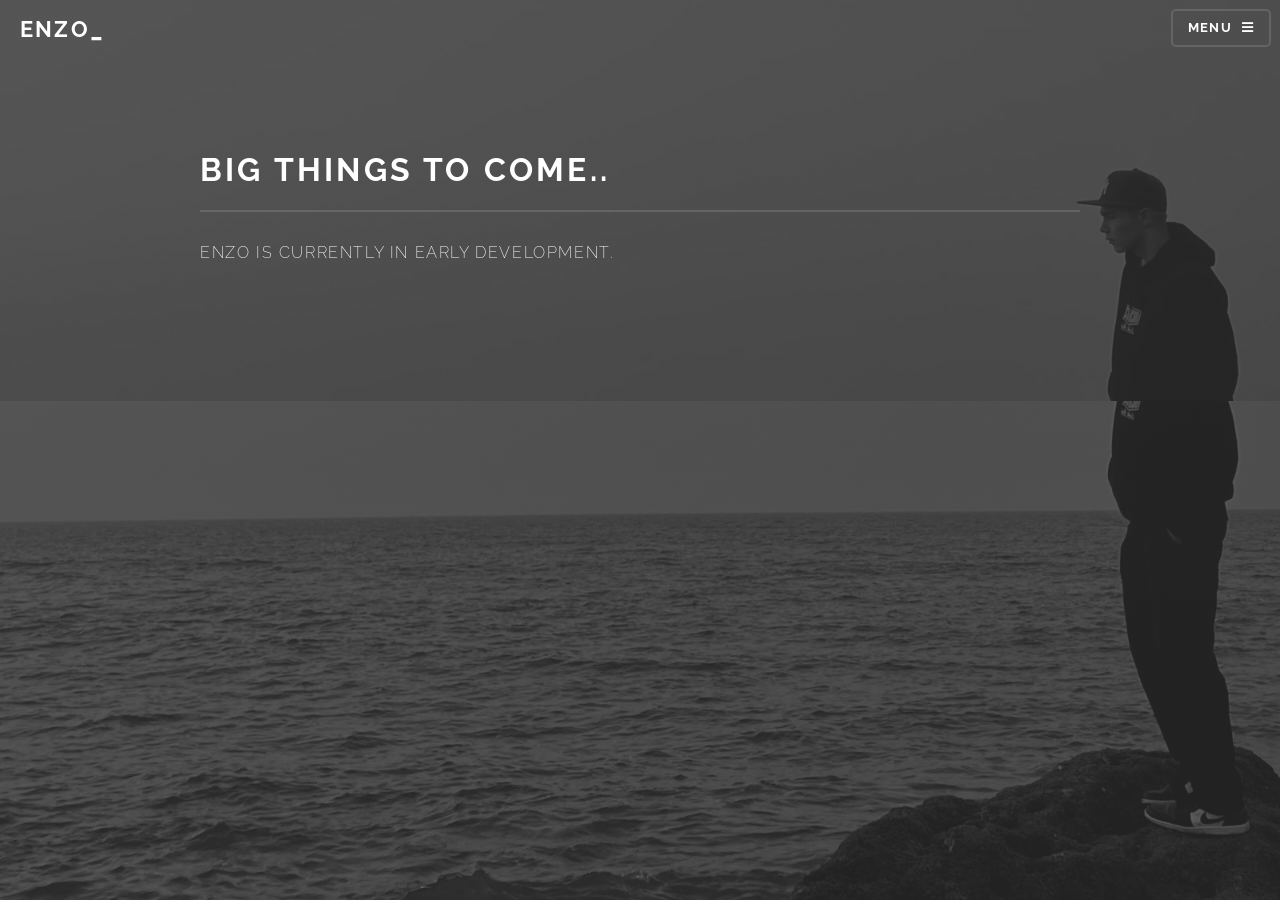
==== site/index.html @ c5fdfb94 "added website" ====
<!DOCTYPE HTML>
<!--
	Solid State by HTML5 UP
	html5up.net | @ajlkn
	Free for personal and commercial use under the CCA 3.0 license (html5up.net/license)
-->
<html>
	<head>
		<title>Coopster | Template</title>
		<meta charset="utf-8" />
		<meta name="viewport" content="width=device-width, initial-scale=1, user-scalable=no" />
		<link rel="stylesheet" href="assets/css/main.css" />
		<link rel="stylesheet" href="assets/css/mine.css" />
		<script data-ad-client="ca-pub-1213231521738362" async src="https://pagead2.googlesyndication.com/pagead/js/adsbygoogle.js"></script>
		<noscript><link rel="stylesheet" href="assets/css/noscript.css" /></noscript>
	</head>
	<body class="is-preload">

		<!-- Page Wrapper -->
			<div id="page-wrapper">

				<!-- Header -->
					<header id="header">
						<h1><a href="index.html">Enzo<span class="cursor", style="display: inline-block;">_</span></a></h1>
						<nav>
							<a href="#menu">Menu</a>
						</nav>
					</header>

				<!-- Menu -->
					<nav id="menu">
						<div class="inner">
							<h2>Menu</h2>
							<ul class="links">
								<li><a href="index.html">Enzo</a></li>
								<li><a href="https://stcoops.github.io/site/#welcome">Sam Cooper</a></li>

							</ul>
							<a href="#" class="close">Close</a>
						</div>
					</nav>

				<!-- Wrapper -->
					<section id="wrapper">
						<header>
							<div class="inner">
								<h2>Big things to come..</h2>
								<p>Enzo is currently in early development.</p>

							</div>
						</header>

						<!-- Content -->
					</section>

				
			</div>

		<!-- Scripts -->
			<script src="assets/js/jquery.min.js"></script>
			<script src="assets/js/jquery.scrollex.min.js"></script>
			<script src="assets/js/browser.min.js"></script>
			<script src="assets/js/breakpoints.min.js"></script>
			<script src="assets/js/util.js"></script>
			<script src="assets/js/main.js"></script>
			<script src="assets/js/mine.js"></script>

	</body>
</html>
---- site/assets/css/main.css ----
@import url(fontawesome-all.min.css);
@import url("https://fonts.googleapis.com/css?family=Raleway:200,700|Source+Sans+Pro:300,600,300italic,600italic");

/*
	Solid State by HTML5 UP
	html5up.net | @ajlkn
	Free for personal and commercial use under the CCA 3.0 license (html5up.net/license)
*/

html, body, div, span, applet, object,
iframe, h1, h2, h3, h4, h5, h6, p, blockquote,
pre, a, abbr, acronym, address, big, cite,
code, del, dfn, em, img, ins, kbd, q, s, samp,
small, strike, strong, sub, sup, tt, var, b,
u, i, center, dl, dt, dd, ol, ul, li, fieldset,
form, label, legend, table, caption, tbody,
tfoot, thead, tr, th, td, article, aside,
canvas, details, embed, figure, figcaption,
footer, header, hgroup, menu, nav, output, ruby,
section, summary, time, mark, audio, video {
	animation-fill-mode: forwards;
	margin: 0;
	padding: 0;
	border: 0;
	font-size: 100%;
	font: inherit;
	vertical-align: baseline;}

article, aside, details, figcaption, figure,
footer, header, hgroup, menu, nav, section {
	display: block;}

body {
	line-height: 1;
}

ol, ul {
	list-style: none;
}

blockquote, q {
	quotes: none;
}

	blockquote:before, blockquote:after, q:before, q:after {
		content: '';
		content: none;
	}

table {
	border-collapse: collapse;
	border-spacing: 0;
}

body {
	-webkit-text-size-adjust: none;
}

mark {
	background-color: transparent;
	color: inherit;
}

input::-moz-focus-inner {
	border: 0;
	padding: 0;
}

input, select, textarea {
	-moz-appearance: none;
	-webkit-appearance: none;
	-ms-appearance: none;
	appearance: none;
}


/* Basic */

	@-ms-viewport {
		width: device-width;
	}

	body {
		-ms-overflow-style: scrollbar;
	}

	@media screen and (max-width: 480px) {

		html, body {
			min-width: 320px;
		}

	}

	html {
		box-sizing: border-box;
	    scroll-behavior: smooth;

	}

	*, *:before, *:after {
		box-sizing: inherit;
	}

	body {
		background-color: #2f2f2f;
		background-image: linear-gradient(to top, rgba(47, 47, 47, 0.7), rgba(47, 47, 47, 0.8)), url("../../images/bg.jpg");
		background-size: auto,
 cover;
		background-attachment: fixed,
 fixed;
		background-position: center,
 center;
	}

		body.is-preload *, body.is-preload *:before, body.is-preload *:after {
			-moz-animation: none !important;
			-webkit-animation: none !important;
			-ms-animation: none !important;
			animation: none !important;
			-moz-transition: none !important;
			-webkit-transition: none !important;
			-ms-transition: none !important;
			transition: none !important;
		}

/* Type */

	body, input, select, textarea {
		color: #ffffff;
		font-family: "Source Sans Pro", Helvetica, sans-serif;
		font-size: 16.5pt;
		font-weight: 300;
		line-height: 1.65;
	}

		@media screen and (max-width: 1680px) {

			body, input, select, textarea {
				font-size: 13pt;
			}

		}

		@media screen and (max-width: 1280px) {

			body, input, select, textarea {
				font-size: 12pt;
			}

		}

		@media screen and (max-width: 980px) {

			body, input, select, textarea {
				font-size: 12pt;
			}

		}

		@media screen and (max-width: 736px) {

			body, input, select, textarea {
				font-size: 12pt;
			}

		}

		@media screen and (max-width: 480px) {

			body, input, select, textarea {
				font-size: 12pt;
			}

		}

	a {
		-moz-transition: color 0.2s ease-in-out, border-bottom-color 0.2s ease-in-out;
		-webkit-transition: color 0.2s ease-in-out, border-bottom-color 0.2s ease-in-out;
		-ms-transition: color 0.2s ease-in-out, border-bottom-color 0.2s ease-in-out;
		transition: color 0.2s ease-in-out, border-bottom-color 0.2s ease-in-out;
		border-bottom: dotted 1px rgba(255, 255, 255, 0.35);
		color: #ffffff;
		text-decoration: none;
	}

		a:hover {
			border-bottom-color: transparent;
			color: #ffffff !important;
		}

		a.special:not(.button) {
			text-decoration: none;
			border-bottom: 0;
			display: block;
			font-family: Raleway, Helvetica, sans-serif;
			font-size: 0.8em;
			font-weight: 700;
			letter-spacing: 0.1em;
			margin: 0 0 2em 0;
			text-transform: uppercase;
		}

			a.special:not(.button):before {
				-moz-osx-font-smoothing: grayscale;
				-webkit-font-smoothing: antialiased;
				display: inline-block;
				font-style: normal;
				font-variant: normal;
				text-rendering: auto;
				line-height: 1;
				text-transform: none !important;
				font-family: 'Font Awesome 5 Free';
				font-weight: 900;
			}

			a.special:not(.button):before {
				-moz-transition: background-color 0.2s ease-in-out;
				-webkit-transition: background-color 0.2s ease-in-out;
				-ms-transition: background-color 0.2s ease-in-out;
				transition: background-color 0.2s ease-in-out;
				border-radius: 100%;
				border: solid 2px rgba(255, 255, 255, 0.125);
				content: '\f105';
				display: inline-block;
				font-size: 1.25em;
				height: 2em;
				line-height: 1.75em;
				margin-right: 0.85em;
				text-align: center;
				text-indent: 0.15em;
				vertical-align: middle;
				width: 2em;
			}

			a.special:not(.button):hover:before {
				background-color: rgba(255, 255, 255, 0.025);
			}

			a.special:not(.button):active:before {
				background-color: rgba(255, 255, 255, 0.075);
			}

	strong, b {
		color: #ffffff;
		font-weight: 600;
	}

	em, i {
		font-style: italic;
	}

	p {
		margin: 0 0 2em 0;
	}

	h1, h2, h3, h4, h5, h6 {
		color: #ffffff;
		font-family: Raleway, Helvetica, sans-serif;
		font-weight: 700;
		letter-spacing: 0.1em;
		margin: 0 0 1em 0;
		text-transform: uppercase;
	}

		h1 a, h2 a, h3 a, h4 a, h5 a, h6 a {
			color: inherit;
			text-decoration: none;
			border-bottom: 0;
		}

		h1 span, h2 span, h3 span, h4 span, h5 span, h6 span {
			font-weight: 200;
		}

		h1.major, h2.major, h3.major, h4.major, h5.major, h6.major {
			padding-bottom: 1em;
			border-bottom: solid 2px rgba(255, 255, 255, 0.125);
		}

	h2 {
		font-size: 1.2em;
	}

	h3 {
		font-size: 0.9em;
	}

	h4 {
		font-size: 0.7em;
	}

	h5 {
		font-size: 0.7em;
	}

	h6 {
		font-size: 0.7em;
	}

	@media screen and (max-width: 736px) {

		h2 {
			font-size: 1em;
		}

		h3 {
			font-size: 0.8em;
		}

	}

	sub {
		font-size: 0.8em;
		position: relative;
		top: 0.5em;
	}

	sup {
		font-size: 0.8em;
		position: relative;
		top: -0.5em;
	}

	blockquote {
		border-left: solid 4px rgba(255, 255, 255, 0.125);
		font-style: italic;
		margin: 0 0 2em 0;
		padding: 0.5em 0 0.5em 2em;
	}

	code {
		background: rgba(255, 255, 255, 0.025);
		border-radius: 5px;
		border: solid 2px rgba(255, 255, 255, 0.125);
		font-family: "Courier New", monospace;
		font-size: 0.9em;
		margin: 0 0.25em;
		padding: 0.25em 0.65em;
	}

	pre {
		-webkit-overflow-scrolling: touch;
		font-family: "Courier New", monospace;
		font-size: 0.9em;
		margin: 0 0 2em 0;
	}

		pre code {
			display: block;
			line-height: 1.75em;
			padding: 1em 1.5em;
			overflow-x: auto;
		}

	hr {
		border: 0;
		border-bottom: solid 2px rgba(255, 255, 255, 0.125);
		margin: 2.5em 0;
	}

		hr.major {
			margin: 4em 0;
		}

	.align-left {
		text-align: left;
	}

	.align-center {
		text-align: center;
	}

	.align-right {
		text-align: right;
	}

/* Row */

	.row {
		display: flex;
		flex-wrap: wrap;
		box-sizing: border-box;
		align-items: stretch;
	}

		.row > * {
			box-sizing: border-box;
		}

		.row.gtr-uniform > * > :last-child {
			margin-bottom: 0;
		}

		.row.aln-left {
			justify-content: flex-start;
		}

		.row.aln-center {
			justify-content: center;
		}

		.row.aln-right {
			justify-content: flex-end;
		}

		.row.aln-top {
			align-items: flex-start;
		}

		.row.aln-middle {
			align-items: center;
		}

		.row.aln-bottom {
			align-items: flex-end;
		}

		.row > .imp {
			order: -1;
		}

		.row > .col-1 {
			width: 8.33333%;
		}

		.row > .off-1 {
			margin-left: 8.33333%;
		}

		.row > .col-2 {
			width: 16.66667%;
		}

		.row > .off-2 {
			margin-left: 16.66667%;
		}

		.row > .col-3 {
			width: 25%;
		}

		.row > .off-3 {
			margin-left: 25%;
		}

		.row > .col-4 {
			width: 33.33333%;
		}

		.row > .off-4 {
			margin-left: 33.33333%;
		}

		.row > .col-5 {
			width: 41.66667%;
		}

		.row > .off-5 {
			margin-left: 41.66667%;
		}

		.row > .col-6 {
			width: 50%;
		}

		.row > .off-6 {
			margin-left: 50%;
		}

		.row > .col-7 {
			width: 58.33333%;
		}

		.row > .off-7 {
			margin-left: 58.33333%;
		}

		.row > .col-8 {
			width: 66.66667%;
		}

		.row > .off-8 {
			margin-left: 66.66667%;
		}

		.row > .col-9 {
			width: 75%;
		}

		.row > .off-9 {
			margin-left: 75%;
		}

		.row > .col-10 {
			width: 83.33333%;
		}

		.row > .off-10 {
			margin-left: 83.33333%;
		}

		.row > .col-11 {
			width: 91.66667%;
		}

		.row > .off-11 {
			margin-left: 91.66667%;
		}

		.row > .col-12 {
			width: 100%;
		}

		.row > .off-12 {
			margin-left: 100%;
		}

		.row.gtr-0 {
			margin-top: 0;
			margin-left: 0em;
		}

			.row.gtr-0 > * {
				padding: 0 0 0 0em;
			}

			.row.gtr-0.gtr-uniform {
				margin-top: 0em;
			}

				.row.gtr-0.gtr-uniform > * {
					padding-top: 0em;
				}

		.row.gtr-25 {
			margin-top: 0;
			margin-left: -0.4375em;
		}

			.row.gtr-25 > * {
				padding: 0 0 0 0.4375em;
			}

			.row.gtr-25.gtr-uniform {
				margin-top: -0.4375em;
			}

				.row.gtr-25.gtr-uniform > * {
					padding-top: 0.4375em;
				}

		.row.gtr-50 {
			margin-top: 0;
			margin-left: -0.875em;
		}

			.row.gtr-50 > * {
				padding: 0 0 0 0.875em;
			}

			.row.gtr-50.gtr-uniform {
				margin-top: -0.875em;
			}

				.row.gtr-50.gtr-uniform > * {
					padding-top: 0.875em;
				}

		.row {
			margin-top: 0;
			margin-left: -1.75em;
		}

			.row > * {
				padding: 0 0 0 1.75em;
			}

			.row.gtr-uniform {
				margin-top: -1.75em;
			}

				.row.gtr-uniform > * {
					padding-top: 1.75em;
				}

		.row.gtr-150 {
			margin-top: 0;
			margin-left: -2.625em;
		}

			.row.gtr-150 > * {
				padding: 0 0 0 2.625em;
			}

			.row.gtr-150.gtr-uniform {
				margin-top: -2.625em;
			}

				.row.gtr-150.gtr-uniform > * {
					padding-top: 2.625em;
				}

		.row.gtr-200 {
			margin-top: 0;
			margin-left: -3.5em;
		}

			.row.gtr-200 > * {
				padding: 0 0 0 3.5em;
			}

			.row.gtr-200.gtr-uniform {
				margin-top: -3.5em;
			}

				.row.gtr-200.gtr-uniform > * {
					padding-top: 3.5em;
				}

		@media screen and (max-width: 1680px) {

			.row {
				display: flex;
				flex-wrap: wrap;
				box-sizing: border-box;
				align-items: stretch;
			}

				.row > * {
					box-sizing: border-box;
				}

				.row.gtr-uniform > * > :last-child {
					margin-bottom: 0;
				}

				.row.aln-left {
					justify-content: flex-start;
				}

				.row.aln-center {
					justify-content: center;
				}

				.row.aln-right {
					justify-content: flex-end;
				}

				.row.aln-top {
					align-items: flex-start;
				}

				.row.aln-middle {
					align-items: center;
				}

				.row.aln-bottom {
					align-items: flex-end;
				}

				.row > .imp-xlarge {
					order: -1;
				}

				.row > .col-1-xlarge {
					width: 8.33333%;
				}

				.row > .off-1-xlarge {
					margin-left: 8.33333%;
				}

				.row > .col-2-xlarge {
					width: 16.66667%;
				}

				.row > .off-2-xlarge {
					margin-left: 16.66667%;
				}

				.row > .col-3-xlarge {
					width: 25%;
				}

				.row > .off-3-xlarge {
					margin-left: 25%;
				}

				.row > .col-4-xlarge {
					width: 33.33333%;
				}

				.row > .off-4-xlarge {
					margin-left: 33.33333%;
				}

				.row > .col-5-xlarge {
					width: 41.66667%;
				}

				.row > .off-5-xlarge {
					margin-left: 41.66667%;
				}

				.row > .col-6-xlarge {
					width: 50%;
				}

				.row > .off-6-xlarge {
					margin-left: 50%;
				}

				.row > .col-7-xlarge {
					width: 58.33333%;
				}

				.row > .off-7-xlarge {
					margin-left: 58.33333%;
				}

				.row > .col-8-xlarge {
					width: 66.66667%;
				}

				.row > .off-8-xlarge {
					margin-left: 66.66667%;
				}

				.row > .col-9-xlarge {
					width: 75%;
				}

				.row > .off-9-xlarge {
					margin-left: 75%;
				}

				.row > .col-10-xlarge {
					width: 83.33333%;
				}

				.row > .off-10-xlarge {
					margin-left: 83.33333%;
				}

				.row > .col-11-xlarge {
					width: 91.66667%;
				}

				.row > .off-11-xlarge {
					margin-left: 91.66667%;
				}

				.row > .col-12-xlarge {
					width: 100%;
				}

				.row > .off-12-xlarge {
					margin-left: 100%;
				}

				.row.gtr-0 {
					margin-top: 0;
					margin-left: 0em;
				}

					.row.gtr-0 > * {
						padding: 0 0 0 0em;
					}

					.row.gtr-0.gtr-uniform {
						margin-top: 0em;
					}

						.row.gtr-0.gtr-uniform > * {
							padding-top: 0em;
						}

				.row.gtr-25 {
					margin-top: 0;
					margin-left: -0.4375em;
				}

					.row.gtr-25 > * {
						padding: 0 0 0 0.4375em;
					}

					.row.gtr-25.gtr-uniform {
						margin-top: -0.4375em;
					}

						.row.gtr-25.gtr-uniform > * {
							padding-top: 0.4375em;
						}

				.row.gtr-50 {
					margin-top: 0;
					margin-left: -0.875em;
				}

					.row.gtr-50 > * {
						padding: 0 0 0 0.875em;
					}

					.row.gtr-50.gtr-uniform {
						margin-top: -0.875em;
					}

						.row.gtr-50.gtr-uniform > * {
							padding-top: 0.875em;
						}

				.row {
					margin-top: 0;
					margin-left: -1.75em;
				}

					.row > * {
						padding: 0 0 0 1.75em;
					}

					.row.gtr-uniform {
						margin-top: -1.75em;
					}

						.row.gtr-uniform > * {
							padding-top: 1.75em;
						}

				.row.gtr-150 {
					margin-top: 0;
					margin-left: -2.625em;
				}

					.row.gtr-150 > * {
						padding: 0 0 0 2.625em;
					}

					.row.gtr-150.gtr-uniform {
						margin-top: -2.625em;
					}

						.row.gtr-150.gtr-uniform > * {
							padding-top: 2.625em;
						}

				.row.gtr-200 {
					margin-top: 0;
					margin-left: -3.5em;
				}

					.row.gtr-200 > * {
						padding: 0 0 0 3.5em;
					}

					.row.gtr-200.gtr-uniform {
						margin-top: -3.5em;
					}

						.row.gtr-200.gtr-uniform > * {
							padding-top: 3.5em;
						}

		}

		@media screen and (max-width: 1280px) {

			.row {
				display: flex;
				flex-wrap: wrap;
				box-sizing: border-box;
				align-items: stretch;
			}

				.row > * {
					box-sizing: border-box;
				}

				.row.gtr-uniform > * > :last-child {
					margin-bottom: 0;
				}

				.row.aln-left {
					justify-content: flex-start;
				}

				.row.aln-center {
					justify-content: center;
				}

				.row.aln-right {
					justify-content: flex-end;
				}

				.row.aln-top {
					align-items: flex-start;
				}

				.row.aln-middle {
					align-items: center;
				}

				.row.aln-bottom {
					align-items: flex-end;
				}

				.row > .imp-large {
					order: -1;
				}

				.row > .col-1-large {
					width: 8.33333%;
				}

				.row > .off-1-large {
					margin-left: 8.33333%;
				}

				.row > .col-2-large {
					width: 16.66667%;
				}

				.row > .off-2-large {
					margin-left: 16.66667%;
				}

				.row > .col-3-large {
					width: 25%;
				}

				.row > .off-3-large {
					margin-left: 25%;
				}

				.row > .col-4-large {
					width: 33.33333%;
				}

				.row > .off-4-large {
					margin-left: 33.33333%;
				}

				.row > .col-5-large {
					width: 41.66667%;
				}

				.row > .off-5-large {
					margin-left: 41.66667%;
				}

				.row > .col-6-large {
					width: 50%;
				}

				.row > .off-6-large {
					margin-left: 50%;
				}

				.row > .col-7-large {
					width: 58.33333%;
				}

				.row > .off-7-large {
					margin-left: 58.33333%;
				}

				.row > .col-8-large {
					width: 66.66667%;
				}

				.row > .off-8-large {
					margin-left: 66.66667%;
				}

				.row > .col-9-large {
					width: 75%;
				}

				.row > .off-9-large {
					margin-left: 75%;
				}

				.row > .col-10-large {
					width: 83.33333%;
				}

				.row > .off-10-large {
					margin-left: 83.33333%;
				}

				.row > .col-11-large {
					width: 91.66667%;
				}

				.row > .off-11-large {
					margin-left: 91.66667%;
				}

				.row > .col-12-large {
					width: 100%;
				}

				.row > .off-12-large {
					margin-left: 100%;
				}

				.row.gtr-0 {
					margin-top: 0;
					margin-left: 0em;
				}

					.row.gtr-0 > * {
						padding: 0 0 0 0em;
					}

					.row.gtr-0.gtr-uniform {
						margin-top: 0em;
					}

						.row.gtr-0.gtr-uniform > * {
							padding-top: 0em;
						}

				.row.gtr-25 {
					margin-top: 0;
					margin-left: -0.4375em;
				}

					.row.gtr-25 > * {
						padding: 0 0 0 0.4375em;
					}

					.row.gtr-25.gtr-uniform {
						margin-top: -0.4375em;
					}

						.row.gtr-25.gtr-uniform > * {
							padding-top: 0.4375em;
						}

				.row.gtr-50 {
					margin-top: 0;
					margin-left: -0.875em;
				}

					.row.gtr-50 > * {
						padding: 0 0 0 0.875em;
					}

					.row.gtr-50.gtr-uniform {
						margin-top: -0.875em;
					}

						.row.gtr-50.gtr-uniform > * {
							padding-top: 0.875em;
						}

				.row {
					margin-top: 0;
					margin-left: -1.75em;
				}

					.row > * {
						padding: 0 0 0 1.75em;
					}

					.row.gtr-uniform {
						margin-top: -1.75em;
					}

						.row.gtr-uniform > * {
							padding-top: 1.75em;
						}

				.row.gtr-150 {
					margin-top: 0;
					margin-left: -2.625em;
				}

					.row.gtr-150 > * {
						padding: 0 0 0 2.625em;
					}

					.row.gtr-150.gtr-uniform {
						margin-top: -2.625em;
					}

						.row.gtr-150.gtr-uniform > * {
							padding-top: 2.625em;
						}

				.row.gtr-200 {
					margin-top: 0;
					margin-left: -3.5em;
				}

					.row.gtr-200 > * {
						padding: 0 0 0 3.5em;
					}

					.row.gtr-200.gtr-uniform {
						margin-top: -3.5em;
					}

						.row.gtr-200.gtr-uniform > * {
							padding-top: 3.5em;
						}

		}

		@media screen and (max-width: 980px) {

			.row {
				display: flex;
				flex-wrap: wrap;
				box-sizing: border-box;
				align-items: stretch;
			}

				.row > * {
					box-sizing: border-box;
				}

				.row.gtr-uniform > * > :last-child {
					margin-bottom: 0;
				}

				.row.aln-left {
					justify-content: flex-start;
				}

				.row.aln-center {
					justify-content: center;
				}

				.row.aln-right {
					justify-content: flex-end;
				}

				.row.aln-top {
					align-items: flex-start;
				}

				.row.aln-middle {
					align-items: center;
				}

				.row.aln-bottom {
					align-items: flex-end;
				}

				.row > .imp-medium {
					order: -1;
				}

				.row > .col-1-medium {
					width: 8.33333%;
				}

				.row > .off-1-medium {
					margin-left: 8.33333%;
				}

				.row > .col-2-medium {
					width: 16.66667%;
				}

				.row > .off-2-medium {
					margin-left: 16.66667%;
				}

				.row > .col-3-medium {
					width: 25%;
				}

				.row > .off-3-medium {
					margin-left: 25%;
				}

				.row > .col-4-medium {
					width: 33.33333%;
				}

				.row > .off-4-medium {
					margin-left: 33.33333%;
				}

				.row > .col-5-medium {
					width: 41.66667%;
				}

				.row > .off-5-medium {
					margin-left: 41.66667%;
				}

				.row > .col-6-medium {
					width: 50%;
				}

				.row > .off-6-medium {
					margin-left: 50%;
				}

				.row > .col-7-medium {
					width: 58.33333%;
				}

				.row > .off-7-medium {
					margin-left: 58.33333%;
				}

				.row > .col-8-medium {
					width: 66.66667%;
				}

				.row > .off-8-medium {
					margin-left: 66.66667%;
				}

				.row > .col-9-medium {
					width: 75%;
				}

				.row > .off-9-medium {
					margin-left: 75%;
				}

				.row > .col-10-medium {
					width: 83.33333%;
				}

				.row > .off-10-medium {
					margin-left: 83.33333%;
				}

				.row > .col-11-medium {
					width: 91.66667%;
				}

				.row > .off-11-medium {
					margin-left: 91.66667%;
				}

				.row > .col-12-medium {
					width: 100%;
				}

				.row > .off-12-medium {
					margin-left: 100%;
				}

				.row.gtr-0 {
					margin-top: 0;
					margin-left: 0em;
				}

					.row.gtr-0 > * {
						padding: 0 0 0 0em;
					}

					.row.gtr-0.gtr-uniform {
						margin-top: 0em;
					}

						.row.gtr-0.gtr-uniform > * {
							padding-top: 0em;
						}

				.row.gtr-25 {
					margin-top: 0;
					margin-left: -0.4375em;
				}

					.row.gtr-25 > * {
						padding: 0 0 0 0.4375em;
					}

					.row.gtr-25.gtr-uniform {
						margin-top: -0.4375em;
					}

						.row.gtr-25.gtr-uniform > * {
							padding-top: 0.4375em;
						}

				.row.gtr-50 {
					margin-top: 0;
					margin-left: -0.875em;
				}

					.row.gtr-50 > * {
						padding: 0 0 0 0.875em;
					}

					.row.gtr-50.gtr-uniform {
						margin-top: -0.875em;
					}

						.row.gtr-50.gtr-uniform > * {
							padding-top: 0.875em;
						}

				.row {
					margin-top: 0;
					margin-left: -1.75em;
				}

					.row > * {
						padding: 0 0 0 1.75em;
					}

					.row.gtr-uniform {
						margin-top: -1.75em;
					}

						.row.gtr-uniform > * {
							padding-top: 1.75em;
						}

				.row.gtr-150 {
					margin-top: 0;
					margin-left: -2.625em;
				}

					.row.gtr-150 > * {
						padding: 0 0 0 2.625em;
					}

					.row.gtr-150.gtr-uniform {
						margin-top: -2.625em;
					}

						.row.gtr-150.gtr-uniform > * {
							padding-top: 2.625em;
						}

				.row.gtr-200 {
					margin-top: 0;
					margin-left: -3.5em;
				}

					.row.gtr-200 > * {
						padding: 0 0 0 3.5em;
					}

					.row.gtr-200.gtr-uniform {
						margin-top: -3.5em;
					}

						.row.gtr-200.gtr-uniform > * {
							padding-top: 3.5em;
						}

		}

		@media screen and (max-width: 736px) {

			.row {
				display: flex;
				flex-wrap: wrap;
				box-sizing: border-box;
				align-items: stretch;
			}

				.row > * {
					box-sizing: border-box;
				}

				.row.gtr-uniform > * > :last-child {
					margin-bottom: 0;
				}

				.row.aln-left {
					justify-content: flex-start;
				}

				.row.aln-center {
					justify-content: center;
				}

				.row.aln-right {
					justify-content: flex-end;
				}

				.row.aln-top {
					align-items: flex-start;
				}

				.row.aln-middle {
					align-items: center;
				}

				.row.aln-bottom {
					align-items: flex-end;
				}

				.row > .imp-small {
					order: -1;
				}

				.row > .col-1-small {
					width: 8.33333%;
				}

				.row > .off-1-small {
					margin-left: 8.33333%;
				}

				.row > .col-2-small {
					width: 16.66667%;
				}

				.row > .off-2-small {
					margin-left: 16.66667%;
				}

				.row > .col-3-small {
					width: 25%;
				}

				.row > .off-3-small {
					margin-left: 25%;
				}

				.row > .col-4-small {
					width: 33.33333%;
				}

				.row > .off-4-small {
					margin-left: 33.33333%;
				}

				.row > .col-5-small {
					width: 41.66667%;
				}

				.row > .off-5-small {
					margin-left: 41.66667%;
				}

				.row > .col-6-small {
					width: 50%;
				}

				.row > .off-6-small {
					margin-left: 50%;
				}

				.row > .col-7-small {
					width: 58.33333%;
				}

				.row > .off-7-small {
					margin-left: 58.33333%;
				}

				.row > .col-8-small {
					width: 66.66667%;
				}

				.row > .off-8-small {
					margin-left: 66.66667%;
				}

				.row > .col-9-small {
					width: 75%;
				}

				.row > .off-9-small {
					margin-left: 75%;
				}

				.row > .col-10-small {
					width: 83.33333%;
				}

				.row > .off-10-small {
					margin-left: 83.33333%;
				}

				.row > .col-11-small {
					width: 91.66667%;
				}

				.row > .off-11-small {
					margin-left: 91.66667%;
				}

				.row > .col-12-small {
					width: 100%;
				}

				.row > .off-12-small {
					margin-left: 100%;
				}

				.row.gtr-0 {
					margin-top: 0;
					margin-left: 0em;
				}

					.row.gtr-0 > * {
						padding: 0 0 0 0em;
					}

					.row.gtr-0.gtr-uniform {
						margin-top: 0em;
					}

						.row.gtr-0.gtr-uniform > * {
							padding-top: 0em;
						}

				.row.gtr-25 {
					margin-top: 0;
					margin-left: -0.3125em;
				}

					.row.gtr-25 > * {
						padding: 0 0 0 0.3125em;
					}

					.row.gtr-25.gtr-uniform {
						margin-top: -0.3125em;
					}

						.row.gtr-25.gtr-uniform > * {
							padding-top: 0.3125em;
						}

				.row.gtr-50 {
					margin-top: 0;
					margin-left: -0.625em;
				}

					.row.gtr-50 > * {
						padding: 0 0 0 0.625em;
					}

					.row.gtr-50.gtr-uniform {
						margin-top: -0.625em;
					}

						.row.gtr-50.gtr-uniform > * {
							padding-top: 0.625em;
						}

				.row {
					margin-top: 0;
					margin-left: -1.25em;
				}

					.row > * {
						padding: 0 0 0 1.25em;
					}

					.row.gtr-uniform {
						margin-top: -1.25em;
					}

						.row.gtr-uniform > * {
							padding-top: 1.25em;
						}

				.row.gtr-150 {
					margin-top: 0;
					margin-left: -1.875em;
				}

					.row.gtr-150 > * {
						padding: 0 0 0 1.875em;
					}

					.row.gtr-150.gtr-uniform {
						margin-top: -1.875em;
					}

						.row.gtr-150.gtr-uniform > * {
							padding-top: 1.875em;
						}

				.row.gtr-200 {
					margin-top: 0;
					margin-left: -2.5em;
				}

					.row.gtr-200 > * {
						padding: 0 0 0 2.5em;
					}

					.row.gtr-200.gtr-uniform {
						margin-top: -2.5em;
					}

						.row.gtr-200.gtr-uniform > * {
							padding-top: 2.5em;
						}

		}

		@media screen and (max-width: 480px) {

			.row {
				display: flex;
				flex-wrap: wrap;
				box-sizing: border-box;
				align-items: stretch;
			}

				.row > * {
					box-sizing: border-box;
				}

				.row.gtr-uniform > * > :last-child {
					margin-bottom: 0;
				}

				.row.aln-left {
					justify-content: flex-start;
				}

				.row.aln-center {
					justify-content: center;
				}

				.row.aln-right {
					justify-content: flex-end;
				}

				.row.aln-top {
					align-items: flex-start;
				}

				.row.aln-middle {
					align-items: center;
				}

				.row.aln-bottom {
					align-items: flex-end;
				}

				.row > .imp-xsmall {
					order: -1;
				}

				.row > .col-1-xsmall {
					width: 8.33333%;
				}

				.row > .off-1-xsmall {
					margin-left: 8.33333%;
				}

				.row > .col-2-xsmall {
					width: 16.66667%;
				}

				.row > .off-2-xsmall {
					margin-left: 16.66667%;
				}

				.row > .col-3-xsmall {
					width: 25%;
				}

				.row > .off-3-xsmall {
					margin-left: 25%;
				}

				.row > .col-4-xsmall {
					width: 33.33333%;
				}

				.row > .off-4-xsmall {
					margin-left: 33.33333%;
				}

				.row > .col-5-xsmall {
					width: 41.66667%;
				}

				.row > .off-5-xsmall {
					margin-left: 41.66667%;
				}

				.row > .col-6-xsmall {
					width: 50%;
				}

				.row > .off-6-xsmall {
					margin-left: 50%;
				}

				.row > .col-7-xsmall {
					width: 58.33333%;
				}

				.row > .off-7-xsmall {
					margin-left: 58.33333%;
				}

				.row > .col-8-xsmall {
					width: 66.66667%;
				}

				.row > .off-8-xsmall {
					margin-left: 66.66667%;
				}

				.row > .col-9-xsmall {
					width: 75%;
				}

				.row > .off-9-xsmall {
					margin-left: 75%;
				}

				.row > .col-10-xsmall {
					width: 83.33333%;
				}

				.row > .off-10-xsmall {
					margin-left: 83.33333%;
				}

				.row > .col-11-xsmall {
					width: 91.66667%;
				}

				.row > .off-11-xsmall {
					margin-left: 91.66667%;
				}

				.row > .col-12-xsmall {
					width: 100%;
				}

				.row > .off-12-xsmall {
					margin-left: 100%;
				}

				.row.gtr-0 {
					margin-top: 0;
					margin-left: 0em;
				}

					.row.gtr-0 > * {
						padding: 0 0 0 0em;
					}

					.row.gtr-0.gtr-uniform {
						margin-top: 0em;
					}

						.row.gtr-0.gtr-uniform > * {
							padding-top: 0em;
						}

				.row.gtr-25 {
					margin-top: 0;
					margin-left: -0.3125em;
				}

					.row.gtr-25 > * {
						padding: 0 0 0 0.3125em;
					}

					.row.gtr-25.gtr-uniform {
						margin-top: -0.3125em;
					}

						.row.gtr-25.gtr-uniform > * {
							padding-top: 0.3125em;
						}

				.row.gtr-50 {
					margin-top: 0;
					margin-left: -0.625em;
				}

					.row.gtr-50 > * {
						padding: 0 0 0 0.625em;
					}

					.row.gtr-50.gtr-uniform {
						margin-top: -0.625em;
					}

						.row.gtr-50.gtr-uniform > * {
							padding-top: 0.625em;
						}

				.row {
					margin-top: 0;
					margin-left: -1.25em;
				}

					.row > * {
						padding: 0 0 0 1.25em;
					}

					.row.gtr-uniform {
						margin-top: -1.25em;
					}

						.row.gtr-uniform > * {
							padding-top: 1.25em;
						}

				.row.gtr-150 {
					margin-top: 0;
					margin-left: -1.875em;
				}

					.row.gtr-150 > * {
						padding: 0 0 0 1.875em;
					}

					.row.gtr-150.gtr-uniform {
						margin-top: -1.875em;
					}

						.row.gtr-150.gtr-uniform > * {
							padding-top: 1.875em;
						}

				.row.gtr-200 {
					margin-top: 0;
					margin-left: -2.5em;
				}

					.row.gtr-200 > * {
						padding: 0 0 0 2.5em;
					}

					.row.gtr-200.gtr-uniform {
						margin-top: -2.5em;
					}

						.row.gtr-200.gtr-uniform > * {
							padding-top: 2.5em;
						}

		}

		@media screen and (max-width: 360px) {

			.row {
				display: flex;
				flex-wrap: wrap;
				box-sizing: border-box;
				align-items: stretch;
			}

				.row > * {
					box-sizing: border-box;
				}

				.row.gtr-uniform > * > :last-child {
					margin-bottom: 0;
				}

				.row.aln-left {
					justify-content: flex-start;
				}

				.row.aln-center {
					justify-content: center;
				}

				.row.aln-right {
					justify-content: flex-end;
				}

				.row.aln-top {
					align-items: flex-start;
				}

				.row.aln-middle {
					align-items: center;
				}

				.row.aln-bottom {
					align-items: flex-end;
				}

				.row > .imp-xxsmall {
					order: -1;
				}

				.row > .col-1-xxsmall {
					width: 8.33333%;
				}

				.row > .off-1-xxsmall {
					margin-left: 8.33333%;
				}

				.row > .col-2-xxsmall {
					width: 16.66667%;
				}

				.row > .off-2-xxsmall {
					margin-left: 16.66667%;
				}

				.row > .col-3-xxsmall {
					width: 25%;
				}

				.row > .off-3-xxsmall {
					margin-left: 25%;
				}

				.row > .col-4-xxsmall {
					width: 33.33333%;
				}

				.row > .off-4-xxsmall {
					margin-left: 33.33333%;
				}

				.row > .col-5-xxsmall {
					width: 41.66667%;
				}

				.row > .off-5-xxsmall {
					margin-left: 41.66667%;
				}

				.row > .col-6-xxsmall {
					width: 50%;
				}

				.row > .off-6-xxsmall {
					margin-left: 50%;
				}

				.row > .col-7-xxsmall {
					width: 58.33333%;
				}

				.row > .off-7-xxsmall {
					margin-left: 58.33333%;
				}

				.row > .col-8-xxsmall {
					width: 66.66667%;
				}

				.row > .off-8-xxsmall {
					margin-left: 66.66667%;
				}

				.row > .col-9-xxsmall {
					width: 75%;
				}

				.row > .off-9-xxsmall {
					margin-left: 75%;
				}

				.row > .col-10-xxsmall {
					width: 83.33333%;
				}

				.row > .off-10-xxsmall {
					margin-left: 83.33333%;
				}

				.row > .col-11-xxsmall {
					width: 91.66667%;
				}

				.row > .off-11-xxsmall {
					margin-left: 91.66667%;
				}

				.row > .col-12-xxsmall {
					width: 100%;
				}

				.row > .off-12-xxsmall {
					margin-left: 100%;
				}

				.row.gtr-0 {
					margin-top: 0;
					margin-left: 0em;
				}

					.row.gtr-0 > * {
						padding: 0 0 0 0em;
					}

					.row.gtr-0.gtr-uniform {
						margin-top: 0em;
					}

						.row.gtr-0.gtr-uniform > * {
							padding-top: 0em;
						}

				.row.gtr-25 {
					margin-top: 0;
					margin-left: -0.3125em;
				}

					.row.gtr-25 > * {
						padding: 0 0 0 0.3125em;
					}

					.row.gtr-25.gtr-uniform {
						margin-top: -0.3125em;
					}

						.row.gtr-25.gtr-uniform > * {
							padding-top: 0.3125em;
						}

				.row.gtr-50 {
					margin-top: 0;
					margin-left: -0.625em;
				}

					.row.gtr-50 > * {
						padding: 0 0 0 0.625em;
					}

					.row.gtr-50.gtr-uniform {
						margin-top: -0.625em;
					}

						.row.gtr-50.gtr-uniform > * {
							padding-top: 0.625em;
						}

				.row {
					margin-top: 0;
					margin-left: -1.25em;
				}

					.row > * {
						padding: 0 0 0 1.25em;
					}

					.row.gtr-uniform {
						margin-top: -1.25em;
					}

						.row.gtr-uniform > * {
							padding-top: 1.25em;
						}

				.row.gtr-150 {
					margin-top: 0;
					margin-left: -1.875em;
				}

					.row.gtr-150 > * {
						padding: 0 0 0 1.875em;
					}

					.row.gtr-150.gtr-uniform {
						margin-top: -1.875em;
					}

						.row.gtr-150.gtr-uniform > * {
							padding-top: 1.875em;
						}

				.row.gtr-200 {
					margin-top: 0;
					margin-left: -2.5em;
				}

					.row.gtr-200 > * {
						padding: 0 0 0 2.5em;
					}

					.row.gtr-200.gtr-uniform {
						margin-top: -2.5em;
					}

						.row.gtr-200.gtr-uniform > * {
							padding-top: 2.5em;
						}

		}

/* Section/Article */

	section.special, article.special {
		text-align: center;
	}

/* Form */

	form {
		margin: 0 0 2em 0;
	}

		form > :last-child {
			margin-bottom: 0;
		}

		form > .fields {
			display: -moz-flex;
			display: -webkit-flex;
			display: -ms-flex;
			display: flex;
			-moz-flex-wrap: wrap;
			-webkit-flex-wrap: wrap;
			-ms-flex-wrap: wrap;
			flex-wrap: wrap;
			width: calc(100% + 3em);
			margin: -1.5em 0 2em -1.5em;
		}

			form > .fields > .field {
				-moz-flex-grow: 0;
				-webkit-flex-grow: 0;
				-ms-flex-grow: 0;
				flex-grow: 0;
				-moz-flex-shrink: 0;
				-webkit-flex-shrink: 0;
				-ms-flex-shrink: 0;
				flex-shrink: 0;
				padding: 1.5em 0 0 1.5em;
				width: calc(100% - 1.5em);
			}

				form > .fields > .field.half {
					width: calc(50% - 0.75em);
				}

				form > .fields > .field.third {
					width: calc(100%/3 - 0.5em);
				}

				form > .fields > .field.quarter {
					width: calc(25% - 0.375em);
				}

		@media screen and (max-width: 480px) {

			form > .fields {
				width: calc(100% + 3em);
				margin: -1.5em 0 2em -1.5em;
			}

				form > .fields > .field {
					padding: 1.5em 0 0 1.5em;
					width: calc(100% - 1.5em);
				}

					form > .fields > .field.half {
						width: calc(100% - 1.5em);
					}

					form > .fields > .field.third {
						width: calc(100% - 1.5em);
					}

					form > .fields > .field.quarter {
						width: calc(100% - 1.5em);
					}

		}

	label {
		color: #ffffff;
		display: block;
		font-family: Raleway, Helvetica, sans-serif;
		font-size: 0.8em;
		font-weight: 700;
		letter-spacing: 0.1em;
		margin: 0 0 0.7em 0;
		text-transform: uppercase;
	}

	input[type="text"],
	input[type="password"],
	input[type="email"],
	input[type="tel"],
	select,
	textarea {
		-moz-appearance: none;
		-webkit-appearance: none;
		-ms-appearance: none;
		appearance: none;
		background: rgba(255, 255, 255, 0.025);
		border-radius: 5px;
		border: none;
		border: solid 2px rgba(255, 255, 255, 0.125);
		color: inherit;
		display: block;
		outline: 0;
		padding: 0 1em;
		text-decoration: none;
		width: 100%;
	}

		input[type="text"]:invalid,
		input[type="password"]:invalid,
		input[type="email"]:invalid,
		input[type="tel"]:invalid,
		select:invalid,
		textarea:invalid {
			box-shadow: none;
		}

		input[type="text"]:focus,
		input[type="password"]:focus,
		input[type="email"]:focus,
		input[type="tel"]:focus,
		select:focus,
		textarea:focus {
			border-color: #636363;
		}

	select {
		background-image: url("data:image/svg+xml;charset=utf8,%3Csvg xmlns='http://www.w3.org/2000/svg' width='40' height='40' preserveAspectRatio='none' viewBox='0 0 40 40'%3E%3Cpath d='M9.4,12.3l10.4,10.4l10.4-10.4c0.2-0.2,0.5-0.4,0.9-0.4c0.3,0,0.6,0.1,0.9,0.4l3.3,3.3c0.2,0.2,0.4,0.5,0.4,0.9 c0,0.4-0.1,0.6-0.4,0.9L20.7,31.9c-0.2,0.2-0.5,0.4-0.9,0.4c-0.3,0-0.6-0.1-0.9-0.4L4.3,17.3c-0.2-0.2-0.4-0.5-0.4-0.9 c0-0.4,0.1-0.6,0.4-0.9l3.3-3.3c0.2-0.2,0.5-0.4,0.9-0.4S9.1,12.1,9.4,12.3z' fill='rgba(255, 255, 255, 0.125)' /%3E%3C/svg%3E");
		background-size: 1.25rem;
		background-repeat: no-repeat;
		background-position: calc(100% - 1rem) center;
		height: 2.75em;
		padding-right: 2.75em;
		text-overflow: ellipsis;
	}

		select option {
			color: #ffffff;
			background: #2f2f2f;
		}

		select:focus::-ms-value {
			background-color: transparent;
		}

		select::-ms-expand {
			display: none;
		}

	input[type="text"],
	input[type="password"],
	input[type="email"],
	select {
		height: 2.75em;
	}

	textarea {
		padding: 0.75em 1em;
	}

	input[type="checkbox"],
	input[type="radio"] {
		-moz-appearance: none;
		-webkit-appearance: none;
		-ms-appearance: none;
		appearance: none;
		display: block;
		float: left;
		margin-right: -2em;
		opacity: 0;
		width: 1em;
		z-index: -1;
	}

		input[type="checkbox"] + label,
		input[type="radio"] + label {
			text-decoration: none;
			color: #ffffff;
			cursor: pointer;
			display: inline-block;
			font-size: 1em;
			font-family: "Source Sans Pro", Helvetica, sans-serif;
			text-transform: none;
			letter-spacing: 0;
			font-weight: 300;
			padding-left: 2.4em;
			padding-right: 0.75em;
			position: relative;
		}

			input[type="checkbox"] + label:before,
			input[type="radio"] + label:before {
				-moz-osx-font-smoothing: grayscale;
				-webkit-font-smoothing: antialiased;
				display: inline-block;
				font-style: normal;
				font-variant: normal;
				text-rendering: auto;
				line-height: 1;
				text-transform: none !important;
				font-family: 'Font Awesome 5 Free';
				font-weight: 900;
			}

			input[type="checkbox"] + label:before,
			input[type="radio"] + label:before {
				background: rgba(255, 255, 255, 0.025);
				border-radius: 5px;
				border: solid 2px rgba(255, 255, 255, 0.125);
				content: '';
				display: inline-block;
				font-size: 0.8em;
				height: 2.0625em;
				left: 0;
				line-height: 2.0625em;
				position: absolute;
				text-align: center;
				top: 0;
				width: 2.0625em;
			}

		input[type="checkbox"]:checked + label:before,
		input[type="radio"]:checked + label:before {
			background: #ffffff;
			border-color: #ffffff;
			content: '\f00c';
			color: #2f2f2f;
		}

		input[type="checkbox"]:focus + label:before,
		input[type="radio"]:focus + label:before {
			border-color: #545454;
		}

	input[type="checkbox"] + label:before {
		border-radius: 5px;
	}

	input[type="radio"] + label:before {
		border-radius: 100%;
	}

	::-webkit-input-placeholder {
		color: rgba(255, 255, 255, 0.35) !important;
		opacity: 1.0;
	}

	:-moz-placeholder {
		color: rgba(255, 255, 255, 0.35) !important;
		opacity: 1.0;
	}

	::-moz-placeholder {
		color: rgba(255, 255, 255, 0.35) !important;
		opacity: 1.0;
	}

	:-ms-input-placeholder {
		color: rgba(255, 255, 255, 0.35) !important;
		opacity: 1.0;
	}

/* Box */

	.box {
		border-radius: 5px;
		border: solid 2px rgba(255, 255, 255, 0.125);
		margin-bottom: 2em;
		padding: 1.5em;
	}

		.box > :last-child,
		.box > :last-child > :last-child,
		.box > :last-child > :last-child > :last-child {
			margin-bottom: 0;
		}

		.box.alt {
			border: 0;
			border-radius: 0;
			padding: 0;
		}

/* Icon */

	.icon {
		text-decoration: none;
		border-bottom: none;
		position: relative;
	}

		.icon:before {
			-moz-osx-font-smoothing: grayscale;
			-webkit-font-smoothing: antialiased;
			display: inline-block;
			font-style: normal;
			font-variant: normal;
			text-rendering: auto;
			line-height: 1;
			text-transform: none !important;
			font-family: 'Font Awesome 5 Free';
			font-weight: 400;
		}

		.icon > .label {
			display: none;
		}

		.icon:before {
			line-height: inherit;
		}

		.icon.solid:before {
			font-weight: 900;
		}

		.icon.brands:before {
			font-family: 'Font Awesome 5 Brands';
		}

/* Image */

	.image {
		border-radius: 5px;
		border: 0;
		display: inline-block;
		position: relative;
	}

		.image img {
			border-radius: 5px;
			display: block;
		}

		.image.left, .image.right {
			max-width: 40%;
		}

			.image.left img, .image.right img {
				width: 100%;
			}

		.image.left {
			float: left;
			padding: 0 1.5em 1em 0;
			top: 0.25em;
		}

		.image.right {
			float: right;
			padding: 0 0 1em 1.5em;
			top: 0.25em;
		}

		.image.fit {
			display: block;
			margin: 0 0 2em 0;
			width: 100%;
		}

			.image.fit img {
				width: 100%;
			}

		.image.main {
			display: block;
			margin: 0 0 3em 0;
			width: 100%;
		}

			.image.main img {
				width: 100%;
			}

/* List */

	ol {
		list-style: decimal;
		margin: 0 0 2em 0;
		padding-left: 1.25em;
	}

		ol li {
			padding-left: 0.25em;
		}

	ul {
		list-style: disc;
		margin: 0 0 2em 0;
		padding-left: 1em;
	}

		ul li {
			padding-left: 0.5em;
		}

		ul.alt {
			list-style: none;
			padding-left: 0;
		}

			ul.alt li {
				border-top: solid 1px rgba(255, 255, 255, 0.125);
				padding: 0.5em 0;
			}

				ul.alt li:first-child {
					border-top: 0;
					padding-top: 0;
				}

	dl {
		margin: 0 0 2em 0;
	}

		dl dt {
			display: block;
			font-weight: 600;
			margin: 0 0 1em 0;
		}

		dl dd {
			margin-left: 2em;
		}

/* Actions */

	ul.actions {
		display: -moz-flex;
		display: -webkit-flex;
		display: -ms-flex;
		display: flex;
		cursor: default;
		list-style: none;
		margin-left: -1em;
		padding-left: 0;
	}

		ul.actions li {
			padding: 0 0 0 1em;
			vertical-align: middle;
		}

		ul.actions.special {
			-moz-justify-content: center;
			-webkit-justify-content: center;
			-ms-justify-content: center;
			justify-content: center;
			width: 100%;
			margin-left: 0;
		}

			ul.actions.special li:first-child {
				padding-left: 0;
			}

		ul.actions.stacked {
			-moz-flex-direction: column;
			-webkit-flex-direction: column;
			-ms-flex-direction: column;
			flex-direction: column;
			margin-left: 0;
		}

			ul.actions.stacked li {
				padding: 1.3em 0 0 0;
			}

				ul.actions.stacked li:first-child {
					padding-top: 0;
				}

		ul.actions.fit {
			width: calc(100% + 1em);
		}

			ul.actions.fit li {
				-moz-flex-grow: 1;
				-webkit-flex-grow: 1;
				-ms-flex-grow: 1;
				flex-grow: 1;
				-moz-flex-shrink: 1;
				-webkit-flex-shrink: 1;
				-ms-flex-shrink: 1;
				flex-shrink: 1;
				width: 100%;
			}

				ul.actions.fit li > * {
					width: 100%;
				}

			ul.actions.fit.stacked {
				width: 100%;
			}

		@media screen and (max-width: 480px) {

			ul.actions:not(.fixed) {
				-moz-flex-direction: column;
				-webkit-flex-direction: column;
				-ms-flex-direction: column;
				flex-direction: column;
				margin-left: 0;
				width: 100% !important;
			}

				ul.actions:not(.fixed) li {
					-moz-flex-grow: 1;
					-webkit-flex-grow: 1;
					-ms-flex-grow: 1;
					flex-grow: 1;
					-moz-flex-shrink: 1;
					-webkit-flex-shrink: 1;
					-ms-flex-shrink: 1;
					flex-shrink: 1;
					padding: 1em 0 0 0;
					text-align: center;
					width: 100%;
				}

					ul.actions:not(.fixed) li > * {
						width: 100%;
					}

					ul.actions:not(.fixed) li:first-child {
						padding-top: 0;
					}

					ul.actions:not(.fixed) li input[type="submit"],
					ul.actions:not(.fixed) li input[type="reset"],
					ul.actions:not(.fixed) li input[type="button"],
					ul.actions:not(.fixed) li button,
					ul.actions:not(.fixed) li .button {
						width: 100%;
					}

						ul.actions:not(.fixed) li input[type="submit"].icon:before,
						ul.actions:not(.fixed) li input[type="reset"].icon:before,
						ul.actions:not(.fixed) li input[type="button"].icon:before,
						ul.actions:not(.fixed) li button.icon:before,
						ul.actions:not(.fixed) li .button.icon:before {
							margin-left: -0.5rem;
						}

		}

/* Icons */

	ul.icons {
		cursor: default;
		list-style: none;
		padding-left: 0;
	}

		ul.icons li {
			display: inline-block;
			padding: 0 1em 0 0;
		}

			ul.icons li:last-child {
				padding-right: 0;
			}

			ul.icons li .icon:before {
				font-size: 1.25em;
			}

/* Contact */

	ul.contact {
		list-style: none;
		padding: 0;
	}

		ul.contact li {
			text-decoration: none;
			margin: 2.5em 0 0 0;
			padding: 0 0 0 3.25em;
			position: relative;
		}

			ul.contact li:before {
				-moz-osx-font-smoothing: grayscale;
				-webkit-font-smoothing: antialiased;
				display: inline-block;
				font-style: normal;
				font-variant: normal;
				text-rendering: auto;
				line-height: 1;
				text-transform: none !important;
				font-family: 'Font Awesome 5 Free';
				font-weight: 400;
			}

			ul.contact li:before {
				border-radius: 100%;
				border: solid 2px rgba(255, 255, 255, 0.125);
				display: inline-block;
				font-size: 0.8em;
				height: 2.5em;
				left: 0;
				line-height: 2.35em;
				position: absolute;
				text-align: center;
				top: 0;
				width: 2.5em;
			}

			ul.contact li:first-child {
				margin-top: 0;
			}

		@media screen and (max-width: 736px) {

			ul.contact li {
				margin: 1.5em 0 0 0;
			}

		}

/* Pagination */

	ul.pagination {
		cursor: default;
		list-style: none;
		padding-left: 0;
	}

		ul.pagination li {
			display: inline-block;
			padding-left: 0;
			vertical-align: middle;
		}

			ul.pagination li > .page {
				-moz-transition: background-color 0.2s ease-in-out, color 0.2s ease-in-out;
				-webkit-transition: background-color 0.2s ease-in-out, color 0.2s ease-in-out;
				-ms-transition: background-color 0.2s ease-in-out, color 0.2s ease-in-out;
				transition: background-color 0.2s ease-in-out, color 0.2s ease-in-out;
				border-bottom: 0;
				border-radius: 5px;
				display: inline-block;
				height: 1.5em;
				line-height: 1.5em;
				margin: 0 0.125em;
				min-width: 1.5em;
				padding: 0 0.5em;
				text-align: center;
			}

				ul.pagination li > .page:hover {
					background-color: rgba(255, 255, 255, 0.025);
				}

				ul.pagination li > .page.active {
					background-color: #545454;
				}

			ul.pagination li:first-child {
				padding-right: 0.75em;
			}

			ul.pagination li:last-child {
				padding-left: 0.75em;
			}

		@media screen and (max-width: 480px) {

			ul.pagination li:nth-child(n+2):nth-last-child(n+2) {
				display: none;
			}

			ul.pagination li .button {
				width: 100%;
			}

			ul.pagination li:first-child {
				width: calc(50% - 2px);
				text-align: left;
				padding-right: 0.325em;
			}

			ul.pagination li:last-child {
				width: calc(50% - 2px);
				text-align: right;
				padding-left: 0.325em;
			}

		}

/* Table */

	.table-wrapper {
		-webkit-overflow-scrolling: touch;
		overflow-x: auto;
	}

	table {
		margin: 0 0 2em 0;
		width: 100%;
	}

		table tbody tr {
			border: solid 1px rgba(255, 255, 255, 0.125);
			border-left: 0;
			border-right: 0;
		}

			table tbody tr:nth-child(2n + 1) {
				background-color: rgba(255, 255, 255, 0.025);
			}

		table td {
			padding: 0.75em 0.75em;
		}

		table th {
			color: #ffffff;
			font-size: 0.9em;
			font-weight: 600;
			padding: 0 0.75em 0.75em 0.75em;
			text-align: left;
		}

		table thead {
			border-bottom: solid 2px rgba(255, 255, 255, 0.125);
		}

		table tfoot {
			border-top: solid 2px rgba(255, 255, 255, 0.125);
		}

		table.alt {
			border-collapse: separate;
		}

			table.alt tbody tr td {
				border: solid 1px rgba(255, 255, 255, 0.125);
				border-left-width: 0;
				border-top-width: 0;
			}

				table.alt tbody tr td:first-child {
					border-left-width: 1px;
				}

			table.alt tbody tr:first-child td {
				border-top-width: 1px;
			}

			table.alt thead {
				border-bottom: 0;
			}

			table.alt tfoot {
				border-top: 0;
			}

/* Button */

	input[type="submit"],
	input[type="reset"],
	input[type="button"],
	button,
	.button {
		-moz-appearance: none;
		-webkit-appearance: none;
		-ms-appearance: none;
		appearance: none;
		-moz-transition: background-color 0.2s ease-in-out;
		-webkit-transition: background-color 0.2s ease-in-out;
		-ms-transition: background-color 0.2s ease-in-out;
		transition: background-color 0.2s ease-in-out;
		background-color: transparent;
		border-radius: 5px;
		border: 0;
		box-shadow: inset 0 0 0 2px rgba(255, 255, 255, 0.125);
		color: #ffffff !important;
		cursor: pointer;
		display: inline-block;
		font-family: Raleway, Helvetica, sans-serif;
		font-size: 0.8em;
		font-weight: 700;
		height: 3.75em;
		letter-spacing: 0.1em;
		line-height: 3.75em;
		padding: 0 2.25em;
		text-align: center;
		text-decoration: none;
		text-transform: uppercase;
		white-space: nowrap;
	}

		input[type="submit"]:hover,
		input[type="reset"]:hover,
		input[type="button"]:hover,
		button:hover,
		.button:hover {
			background-color: rgba(255, 255, 255, 0.025);
		}

		input[type="submit"]:active,
		input[type="reset"]:active,
		input[type="button"]:active,
		button:active,
		.button:active {
			background-color: rgba(255, 255, 255, 0.075);
		}

		input[type="submit"].icon:before,
		input[type="reset"].icon:before,
		input[type="button"].icon:before,
		button.icon:before,
		.button.icon:before {
			margin-right: 0.5em;
			color: rgba(255, 255, 255, 0.35);
		}

		input[type="submit"].primary,
		input[type="reset"].primary,
		input[type="button"].primary,
		button.primary,
		.button.primary {
			background-color: #545454;
			box-shadow: none;
		}

			input[type="submit"].primary:hover,
			input[type="reset"].primary:hover,
			input[type="button"].primary:hover,
			button.primary:hover,
			.button.primary:hover {
				background-color: #5b5b5b;
			}

			input[type="submit"].primary:active,
			input[type="reset"].primary:active,
			input[type="button"].primary:active,
			button.primary:active,
			.button.primary:active {
				background-color: #4d4d4d;
			}

			input[type="submit"].primary.icon:before,
			input[type="reset"].primary.icon:before,
			input[type="button"].primary.icon:before,
			button.primary.icon:before,
			.button.primary.icon:before {
				color: #7f7F7F;
			}

		input[type="submit"].fit,
		input[type="reset"].fit,
		input[type="button"].fit,
		button.fit,
		.button.fit {
			width: 100%;
		}

		input[type="submit"].small,
		input[type="reset"].small,
		input[type="button"].small,
		button.small,
		.button.small {
			font-size: 0.6em;
		}

		input[type="submit"].large,
		input[type="reset"].large,
		input[type="button"].large,
		button.large,
		.button.large {
			font-size: 1em;
		}

		input[type="submit"].disabled, input[type="submit"]:disabled,
		input[type="reset"].disabled,
		input[type="reset"]:disabled,
		input[type="button"].disabled,
		input[type="button"]:disabled,
		button.disabled,
		button:disabled,
		.button.disabled,
		.button:disabled {
			opacity: 0.25;
		}

		@media screen and (max-width: 480px) {

			input[type="submit"],
			input[type="reset"],
			input[type="button"],
			button,
			.button {
				padding: 0;
			}

		}

/* Features */

	.features {
		display: -moz-flex;
		display: -webkit-flex;
		display: -ms-flex;
		display: flex;
		-moz-flex-wrap: wrap;
		-webkit-flex-wrap: wrap;
		-ms-flex-wrap: wrap;
		flex-wrap: wrap;
		margin: 0 0 2em 0;
	}

		.features article {
			padding: 1.75em 1.75em 0.1em 1.75em ;
			background-color: #363636;
			border-radius: 5px;
			margin: 1.5em 3em 1.5em 0;
			width: calc(50% - 1.5em);
		}

			.features article:nth-child(2n) {
				margin-right: 0;
			}

			.features article .image {
				border-radius: 5px 5px 0 0;
				display: block;
				margin-bottom: 1.75em;
				margin-left: -1.75em;
				margin-top: -1.75em;
				position: relative;
				width: calc(100% + 3.5em);
			}

				.features article .image img {
					border-radius: 5px 5px 0 0;
					width: 100%;
				}

		@media screen and (max-width: 980px) {

			.features article {
				margin: 1em 2em 1em 0;
				width: calc(50% - 1em);
			}

		}

		@media screen and (max-width: 736px) {

			.features article {
				padding: 1.5em 1.5em 0.1em 1.5em ;
				margin: 0.875em 1.75em 0.875em 0;
				width: calc(50% - 0.875em - 1px);
			}

				.features article .image {
					margin-bottom: 1.5em;
					margin-left: -1.5em;
					margin-top: -1.5em;
					width: calc(100% + 3em);
				}

		}

		@media screen and (max-width: 480px) {

			.features {
				display: block;
			}

				.features article {
					width: 100%;
					margin: 0 0 2em 0 !important;
				}

		}

/* Header */

	#header {
		background-color: rgba(54, 54, 54, 0);
		height: 3.5em;
		left: 0;
		line-height: 3.5em;
		padding: 0 1.25em;
		position: fixed;
		top: 0;
		width: 100%;
		z-index: 10000;
	}

		#header h1 {
			background-color: rgba(54, 54, 54, 0);
			border-bottom: 0;
			font-size: 1.4em;
			margin-bottom: 0;
			opacity: 1;
			visibility: visible;
		}

			#header h1 a {
				border: 0;
			}

		#header nav {
			font-family: Raleway, Helvetica, sans-serif;
			font-size: 0.8em;
			font-weight: 700;
			height: 3em;
			letter-spacing: 0.1em;
			line-height: 3em;
			position: absolute;
			right: 0.7em;
			text-transform: uppercase;
			top: 0.7em;
		}

			#header nav a {
				border: 0;
				display: inline-block;
				padding: 0 1em;
			}

				#header nav a:before {
					float: right;
					margin-left: 0.75em;
				}

				#header nav a[href="#menu"] {
					text-decoration: none;
					border-radius: 5px;
					box-shadow: inset 0 0 0 2px rgba(255, 255, 255, 0.125);
					padding: 0 1.35em;
				}

					#header nav a[href="#menu"]:before {
						-moz-osx-font-smoothing: grayscale;
						-webkit-font-smoothing: antialiased;
						display: inline-block;
						font-style: normal;
						font-variant: normal;
						text-rendering: auto;
						line-height: 1;
						text-transform: none !important;
						font-family: 'Font Awesome 5 Free';
						font-weight: 900;
					}

					#header nav a[href="#menu"]:before {
						content: '\f0c9';
						line-height: inherit;
					}

					#header nav a[href="#menu"]:hover {
						background-color: rgba(255, 255, 255, 0.025);
					}

					#header nav a[href="#menu"]:active {
						background-color: rgba(255, 255, 255, 0.075);
					}

		#header.alt {
			background-color: transparent;
		}

			#header.alt h1 {
				font-size: 1.4em;
				opacity: 1;
				visibility: visible;
			}

		@media screen and (max-width: 736px) {

			#header {
				height: 2.75em;
				line-height: 2.75em;
			}

				#header nav {
					top: 0;
					right: 0;
					height: inherit;
					line-height: inherit;
				}

					#header nav a {
						height: inherit;
						line-height: inherit;
					}

						#header nav a[href="#menu"] {
							box-shadow: none;
							padding: 0 1em;
							border-radius: 0;
						}

							#header nav a[href="#menu"]:hover, #header nav a[href="#menu"]:active {
								background-color: inherit;
							}

		}

		@media screen and (max-width: 480px) {

			#header nav a[href="#menu"] {
				width: 4em;
				white-space: nowrap;
				text-indent: 4em;
				position: relative;
			}

				#header nav a[href="#menu"]:before {
					width: inherit;
					position: absolute;
					top: 0;
					left: 0;
					text-indent: 0;
					text-align: right;
					margin-left: 0;
					padding-right: 1.25em;
				}

		}

/* Menu */

	#page-wrapper {
		-moz-transition: -moz-filter 0.25s ease;
		-webkit-transition: -webkit-filter 0.25s ease;
		-ms-transition: -ms-filter 0.25s ease;
		transition: filter 0.25s ease;
	}

	#menu {
		-moz-align-items: center;
		-webkit-align-items: center;
		-ms-align-items: center;
		align-items: center;
		display: -moz-flex;
		display: -webkit-flex;
		display: -ms-flex;
		display: flex;
		-moz-justify-content: center;
		-webkit-justify-content: center;
		-ms-justify-content: center;
		justify-content: center;
		pointer-events: none;
		-moz-transition: opacity 0.35s ease, visibility 0.35s;
		-webkit-transition: opacity 0.35s ease, visibility 0.35s;
		-ms-transition: opacity 0.35s ease, visibility 0.35s;
		transition: opacity 0.35s ease, visibility 0.35s;
		-moz-user-select: none;
		-webkit-user-select: none;
		-ms-user-select: none;
		user-select: none;
		-webkit-tap-highlight-color: rgba(0, 0, 0, 0);
		background: rgba(47, 47, 47, 0.8);
		cursor: default;
		height: 100%;
		left: 0;
		opacity: 0;
		position: fixed;
		text-align: center;
		top: 0;
		visibility: hidden;
		width: 100%;
	}

		#menu .inner {
			padding: 2.5em 1.5em 0.5em 1.5em ;
			-moz-transform: translateY(0.5em);
			-webkit-transform: translateY(0.5em);
			-ms-transform: translateY(0.5em);
			transform: translateY(0.5em);
			-moz-transition: opacity 0.35s ease, -moz-transform 0.35s ease;
			-webkit-transition: opacity 0.35s ease, -webkit-transform 0.35s ease;
			-ms-transition: opacity 0.35s ease, -ms-transform 0.35s ease;
			transition: opacity 0.35s ease, transform 0.35s ease;
			-webkit-overflow-scrolling: touch;
			background: #545454;
			border-radius: 5px;
			display: block;
			max-width: 100%;
			opacity: 0;
			position: relative;
			width: 18em;
		}

		#menu h2 {
			border-bottom: solid 2px rgba(255, 255, 255, 0.125);
			padding-bottom: 1em;
		}

		#menu .close {
			background-image: url("images/close.svg");
			background-position: 75% 25%;
			background-repeat: no-repeat;
			background-size: 2em 2em;
			border: 0;
			content: '';
			display: block;
			height: 4em;
			overflow: hidden;
			position: absolute;
			right: 0;
			text-align: center;
			text-indent: 4em;
			top: 0;
			width: 4em;
		}

		#menu .links {
			list-style: none;
			margin-bottom: 1.5em;
			padding: 0;
		}

			#menu .links li {
				padding: 0;
			}

				#menu .links li a {
					border-radius: 5px;
					border: 0;
					display: block;
					font-family: Raleway, Helvetica, sans-serif;
					font-size: 0.8em;
					font-weight: 200;
					letter-spacing: 0.1em;
					line-height: 1.85em;
					padding: 0.75em 0;
					text-transform: uppercase;
				}

					#menu .links li a:hover {
						background: #4d4d4d;
					}

		@media screen and (max-width: 736px) {

			#menu .inner {
				max-height: 100%;
				overflow-y: auto;
				overflow-x: hidden;
			}

				#menu .inner .close {
					background-size: 1.5em 1.5em;
				}

		}

	body.is-menu-visible #page-wrapper {
		-moz-filter: blur(1.5px);
		-webkit-filter: blur(1.5px);
		-ms-filter: blur(1.5px);
		filter: blur(1.5px);
	}

	body.is-menu-visible #menu {
		pointer-events: auto;
		opacity: 1;
		visibility: visible;
	}

		body.is-menu-visible #menu .inner {
			-moz-transform: translateY(0);
			-webkit-transform: translateY(0);
			-ms-transform: translateY(0);
			transform: translateY(0);
			opacity: 1;
		}

/* Banner */

	#banner {
		padding: 10em 0 4.75em 0 ;
	}

		#banner .inner {
			margin: 0 auto;
			width: 55em;
		}

		#banner .logo {
			-moz-transition: opacity 2s ease, -moz-transform 1s ease;
			-webkit-transition: opacity 2s ease, -webkit-transform 1s ease;
			-ms-transition: opacity 2s ease, -ms-transform 1s ease;
			transition: opacity 2s ease, transform 1s ease;
			-moz-transform: translateY(0);
			-webkit-transform: translateY(0);
			-ms-transform: translateY(0);
			transform: translateY(0);
			opacity: 1;
			margin: 0 0 1.3em 0;
		}

			#banner .logo .icon {
				border-radius: 100%;
				border: solid 2px rgba(255, 255, 255, 0.125);
				cursor: default;
				display: inline-block;
				font-size: 2em;
				height: 2.25em;
				line-height: 2.25em;
				text-align: center;
				width: 2.25em;
			}

		#banner h2 {
			-moz-transition: opacity 0.5s ease, -moz-transform 0.5s ease, -moz-filter 0.25s ease;
			-webkit-transition: opacity 0.5s ease, -webkit-transform 0.5s ease, -webkit-filter 0.25s ease;
			-ms-transition: opacity 0.5s ease, -ms-transform 0.5s ease, -ms-filter 0.25s ease;
			transition: opacity 0.5s ease, transform 0.5s ease, filter 0.25s ease;
			-moz-transform: translateX(0);
			-webkit-transform: translateX(0);
			-ms-transform: translateX(0);
			transform: translateX(0);
			-moz-transition-delay: 0.65s;
			-webkit-transition-delay: 0.65s;
			-ms-transition-delay: 0.65s;
			transition-delay: 0.65s;
			-moz-filter: blur(0);
			-webkit-filter: blur(0);
			-ms-filter: blur(0);
			filter: blur(0);
			opacity: 1;
			border-bottom: solid 2px rgba(255, 255, 255, 0.125);
			font-size: 2.25em;
			margin-bottom: 0.8em;
			padding-bottom: 0.4em;
		}

		#banner p {
			-moz-transition: opacity 0.5s ease, -moz-transform 0.5s ease, -moz-filter 0.25s ease;
			-webkit-transition: opacity 0.5s ease, -webkit-transform 0.5s ease, -webkit-filter 0.25s ease;
			-ms-transition: opacity 0.5s ease, -ms-transform 0.5s ease, -ms-filter 0.25s ease;
			transition: opacity 0.5s ease, transform 0.5s ease, filter 0.25s ease;
			-moz-transform: translateX(0);
			-webkit-transform: translateX(0);
			-ms-transform: translateX(0);
			transform: translateX(0);
			-moz-transition-delay: 0.8s;
			-webkit-transition-delay: 0.8s;
			-ms-transition-delay: 0.8s;
			transition-delay: 0.8s;
			-moz-filter: blur(0);
			-webkit-filter: blur(0);
			-ms-filter: blur(0);
			filter: blur(0);
			opacity: 1;
			font-family: Raleway, Helvetica, sans-serif;
			font-size: 1em;
			font-weight: 200;
			letter-spacing: 0.1em;
			line-height: 2;
			text-transform: uppercase;
		}

		@media screen and (max-width: 1280px) {

			#banner {
				padding: 7em 0 8.25em 0 ;
				background-color: #2f2f2f;
				background-image: linear-gradient(to top, rgba(47, 47, 47, 0.8), rgba(47, 47, 47, 0.8)), url("../../images/bg.jpg");
				background-size: auto,
 cover;
				background-position: center,
 center;
				margin-bottom: -6.5em;
			}

		}

		@media screen and (max-width: 980px) {

			#banner {
				padding: 12em 3em 12.375em 3em ;
				margin-bottom: -4.75em;
			}

				#banner .inner {
					width: 100%;
				}

		}

		@media screen and (max-width: 736px) {

			#banner {
				padding: 5em 2em 4.25em 2em ;
				margin-bottom: -2.5em;
			}

				#banner .logo {
					margin: 0 0 1em 0;
				}

					#banner .logo .icon {
						font-size: 1.5em;
					}

				#banner h2 {
					font-size: 1.5em;
				}

				#banner p {
					font-size: 0.8em;
				}

		}

		body.is-preload #banner .logo {
			-moz-transform: translateY(0.5em);
			-webkit-transform: translateY(0.5em);
			-ms-transform: translateY(0.5em);
			transform: translateY(0.5em);
			opacity: 0;
		}

		body.is-preload #banner h2 {
			opacity: 0;
			-moz-transform: translateX(0.25em);
			-webkit-transform: translateX(0.25em);
			-ms-transform: translateX(0.25em);
			transform: translateX(0.25em);
			-moz-filter: blur(2px);
			-webkit-filter: blur(2px);
			-ms-filter: blur(2px);
			filter: blur(2px);
		}

		body.is-preload #banner p {
			opacity: 0;
			-moz-transform: translateX(0.5em);
			-webkit-transform: translateX(0.5em);
			-ms-transform: translateX(0.5em);
			transform: translateX(0.5em);
			-moz-filter: blur(2px);
			-webkit-filter: blur(2px);
			-ms-filter: blur(2px);
			filter: blur(2px);
		}

/* Wrapper */

	#wrapper > header {
		padding: 11em 0 2.25em 0 ;
	}

		#wrapper > header .inner {
			margin: 0 auto;
			width: 55em;
		}

		#wrapper > header h2 {
			border-bottom: solid 2px rgba(255, 255, 255, 0.125);
			font-size: 2em;
			margin-bottom: 0.8em;
			padding-bottom: 0.4em;
		}

		#wrapper > header p {
			font-family: Raleway, Helvetica, sans-serif;
			font-size: 1em;
			font-weight: 200;
			letter-spacing: 0.1em;
			line-height: 2;
			text-transform: uppercase;
		}

	@media screen and (max-width: 1280px) {

		#wrapper > header {
			padding: 9em 0 6.25em 0 ;
			background-color: #2f2f2f;
			background-image: linear-gradient(to top, rgba(47, 47, 47, 0.8), rgba(47, 47, 47, 0.8)), url("../../images/bg.jpg");
			background-size: auto,
 cover;
			background-position: center,
 0% 30%;
			margin-bottom: -6.5em;
		}

	}

	@media screen and (max-width: 980px) {

		#wrapper > header {
			padding: 11em 3em 7.375em 3em ;
			background-size: auto,
 cover;
			background-position: center,
 0% 0%;
			margin-bottom: -4.75em;
		}

			#wrapper > header .inner {
				width: 100%;
			}

	}

	@media screen and (max-width: 736px) {

		#wrapper > header {
			padding: 6.5em 2em 3em 2em ;
			background-size: auto,
 125%;
			margin-bottom: -2.5em;
		}

			#wrapper > header h2 {
				font-size: 1.25em;
			}

			#wrapper > header p {
				font-size: 0.8em;
			}

	}

	.wrapper {
		background-color: #2f2f2f;
		margin: 6.5em 0;
		position: relative;
	}

		.wrapper:before, .wrapper:after {
			background-image: url("data:image/svg+xml;charset=utf8,%3Csvg xmlns='http://www.w3.org/2000/svg' width='100' height='100' viewBox='0 0 100 100' preserveAspectRatio='none'%3E%3Cpolygon points='0,100 100,0 100,100' style='fill:%232f2f2f%3B' /%3E%3C/svg%3E");
		}

		.wrapper:before {
			box-shadow: inset 0 -1px 0 0 #2f2f2f, 0 1px 0 0 #2f2f2f;
		}

		.wrapper:after {
			box-shadow: inset 0 -1px 0 0 #2f2f2f, 0 1px 0 0 #2f2f2f;
		}

		.wrapper:before, .wrapper:after {
			background-repeat: no-repeat;
			background-size: 100% 100%;
			content: '';
			display: block;
			height: 6.5em;
			position: absolute;
			width: 100%;
		}

		.wrapper:before {
			left: 0;
			top: -6.5em;
		}

		.wrapper:after {
			-moz-transform: scaleY(-1);
			-webkit-transform: scaleY(-1);
			-ms-transform: scaleY(-1);
			transform: scaleY(-1);
			bottom: -6.5em;
			left: 0;
		}

		.wrapper.alt:before {
			-moz-transform: scaleX(-1);
			-webkit-transform: scaleX(-1);
			-ms-transform: scaleX(-1);
			transform: scaleX(-1);
		}

		.wrapper.alt:after {
			-moz-transform: scaleY(-1) scaleX(-1);
			-webkit-transform: scaleY(-1) scaleX(-1);
			-ms-transform: scaleY(-1) scaleX(-1);
			transform: scaleY(-1) scaleX(-1);
		}

		.wrapper .inner {
			padding: 3em 0 1em 0 ;
			margin: 0 auto;
			width: 55em;
		}

		.wrapper.style2 {
			background-color: #363636;
		}

			.wrapper.style2:before, .wrapper.style2:after {
				background-image: url("data:image/svg+xml;charset=utf8,%3Csvg xmlns='http://www.w3.org/2000/svg' width='100' height='100' viewBox='0 0 100 100' preserveAspectRatio='none'%3E%3Cpolygon points='0,100 100,0 100,100' style='fill:%23363636%3B' /%3E%3C/svg%3E");
			}

			.wrapper.style2:before {
				box-shadow: inset 0 -1px 0 0 #363636, 0 1px 0 0 #363636;
			}

			.wrapper.style2:after {
				box-shadow: inset 0 -1px 0 0 #363636, 0 1px 0 0 #363636;
			}

		.wrapper.style3 {
			background-color: #3e3e3e;
		}

			.wrapper.style3:before, .wrapper.style3:after {
				background-image: url("data:image/svg+xml;charset=utf8,%3Csvg xmlns='http://www.w3.org/2000/svg' width='100' height='100' viewBox='0 0 100 100' preserveAspectRatio='none'%3E%3Cpolygon points='0,100 100,0 100,100' style='fill:%233e3e3e%3B' /%3E%3C/svg%3E");
			}

			.wrapper.style3:before {
				box-shadow: inset 0 -1px 0 0 #3e3e3e, 0 1px 0 0 #3e3e3e;
			}

			.wrapper.style3:after {
				box-shadow: inset 0 -1px 0 0 #3e3e3e, 0 1px 0 0 #3e3e3e;
			}

		.wrapper.style4 {
			background-color: #464646;
		}

			.wrapper.style4:before, .wrapper.style4:after {
				background-image: url("data:image/svg+xml;charset=utf8,%3Csvg xmlns='http://www.w3.org/2000/svg' width='100' height='100' viewBox='0 0 100 100' preserveAspectRatio='none'%3E%3Cpolygon points='0,100 100,0 100,100' style='fill:%23464646%3B' /%3E%3C/svg%3E");
			}

			.wrapper.style4:before {
				box-shadow: inset 0 -1px 0 0 #464646, 0 1px 0 0 #464646;
			}

			.wrapper.style4:after {
				box-shadow: inset 0 -1px 0 0 #464646, 0 1px 0 0 #464646;
			}

		.wrapper.style5 {
			background-color: #4e4e4e;
		}

			.wrapper.style5:before, .wrapper.style5:after {
				background-image: url("data:image/svg+xml;charset=utf8,%3Csvg xmlns='http://www.w3.org/2000/svg' width='100' height='100' viewBox='0 0 100 100' preserveAspectRatio='none'%3E%3Cpolygon points='0,100 100,0 100,100' style='fill:%234e4e4e%3B' /%3E%3C/svg%3E");
			}

			.wrapper.style5:before {
				box-shadow: inset 0 -1px 0 0 #4e4e4e, 0 1px 0 0 #4e4e4e;
			}

			.wrapper.style5:after {
				box-shadow: inset 0 -1px 0 0 #4e4e4e, 0 1px 0 0 #4e4e4e;
			}

		.wrapper.style6 {
			background-color: #565656;
		}

			.wrapper.style6:before, .wrapper.style6:after {
				background-image: url("data:image/svg+xml;charset=utf8,%3Csvg xmlns='http://www.w3.org/2000/svg' width='100' height='100' viewBox='0 0 100 100' preserveAspectRatio='none'%3E%3Cpolygon points='0,100 100,0 100,100' style='fill:%23565656%3B' /%3E%3C/svg%3E");
			}

			.wrapper.style6:before {
				box-shadow: inset 0 -1px 0 0 #565656, 0 1px 0 0 #565656;
			}

			.wrapper.style6:after {
				box-shadow: inset 0 -1px 0 0 #565656, 0 1px 0 0 #565656;
			}

		.wrapper.spotlight {
			background-color: #545454;
		}

			.wrapper.spotlight:before, .wrapper.spotlight:after {
				background-image: url("data:image/svg+xml;charset=utf8,%3Csvg xmlns='http://www.w3.org/2000/svg' width='100' height='100' viewBox='0 0 100 100' preserveAspectRatio='none'%3E%3Cpolygon points='0,100 100,0 100,100' style='fill:%23545454%3B' /%3E%3C/svg%3E");
			}

			.wrapper.spotlight:before {
				box-shadow: inset 0 -1px 0 0 #545454, 0 1px 0 0 #545454;
			}

			.wrapper.spotlight:after {
				box-shadow: inset 0 -1px 0 0 #545454, 0 1px 0 0 #545454;
			}

			.wrapper.spotlight .inner {
				display: -moz-flex;
				display: -webkit-flex;
				display: -ms-flex;
				display: flex;
				-moz-align-items: center;
				-webkit-align-items: center;
				-ms-align-items: center;
				align-items: center;
				-moz-flex-direction: row;
				-webkit-flex-direction: row;
				-ms-flex-direction: row;
				flex-direction: row;
			}

			.wrapper.spotlight .image {
				border-radius: 100%;
				margin: 0 3em 2em 0;
				width: 22em;
				overflow: hidden;
				-ms-flex: 1;
			}

				.wrapper.spotlight .image img {
					border-radius: 100%;
					width: 100%;
				}

			.wrapper.spotlight .content {
				width: 100%;
				-ms-flex: 2;
			}

			.wrapper.spotlight:nth-child(2n - 1) .inner {
				-moz-flex-direction: row-reverse;
				-webkit-flex-direction: row-reverse;
				-ms-flex-direction: row-reverse;
				flex-direction: row-reverse;
				text-align: right;
			}

			.wrapper.spotlight:nth-child(2n - 1) .image {
				margin: 0 0 2em 3em;
			}

			.wrapper.spotlight.style2 {
				background-color: #4d4d4d;
			}

				.wrapper.spotlight.style2:before, .wrapper.spotlight.style2:after {
					background-image: url("data:image/svg+xml;charset=utf8,%3Csvg xmlns='http://www.w3.org/2000/svg' width='100' height='100' viewBox='0 0 100 100' preserveAspectRatio='none'%3E%3Cpolygon points='0,100 100,0 100,100' style='fill:%234d4d4d%3B' /%3E%3C/svg%3E");
				}

				.wrapper.spotlight.style2:before {
					box-shadow: inset 0 -1px 0 0 #4d4d4d, 0 1px 0 0 #4d4d4d;
				}

				.wrapper.spotlight.style2:after {
					box-shadow: inset 0 -1px 0 0 #4d4d4d, 0 1px 0 0 #4d4d4d;
				}

			.wrapper.spotlight.style3 {
				background-color: #464646;
			}

				.wrapper.spotlight.style3:before, .wrapper.spotlight.style3:after {
					background-image: url("data:image/svg+xml;charset=utf8,%3Csvg xmlns='http://www.w3.org/2000/svg' width='100' height='100' viewBox='0 0 100 100' preserveAspectRatio='none'%3E%3Cpolygon points='0,100 100,0 100,100' style='fill:%23464646%3B' /%3E%3C/svg%3E");
				}

				.wrapper.spotlight.style3:before {
					box-shadow: inset 0 -1px 0 0 #464646, 0 1px 0 0 #464646;
				}

				.wrapper.spotlight.style3:after {
					box-shadow: inset 0 -1px 0 0 #464646, 0 1px 0 0 #464646;
				}

			.wrapper.spotlight.style4 {
				background-color: #404040;
			}

				.wrapper.spotlight.style4:before, .wrapper.spotlight.style4:after {
					background-image: url("data:image/svg+xml;charset=utf8,%3Csvg xmlns='http://www.w3.org/2000/svg' width='100' height='100' viewBox='0 0 100 100' preserveAspectRatio='none'%3E%3Cpolygon points='0,100 100,0 100,100' style='fill:%23404040%3B' /%3E%3C/svg%3E");
				}

				.wrapper.spotlight.style4:before {
					box-shadow: inset 0 -1px 0 0 #404040, 0 1px 0 0 #404040;
				}

				.wrapper.spotlight.style4:after {
					box-shadow: inset 0 -1px 0 0 #404040, 0 1px 0 0 #404040;
				}

			.wrapper.spotlight.style5 {
				background-color: #393939;
			}

				.wrapper.spotlight.style5:before, .wrapper.spotlight.style5:after {
					background-image: url("data:image/svg+xml;charset=utf8,%3Csvg xmlns='http://www.w3.org/2000/svg' width='100' height='100' viewBox='0 0 100 100' preserveAspectRatio='none'%3E%3Cpolygon points='0,100 100,0 100,100' style='fill:%23393939%3B' /%3E%3C/svg%3E");
				}

				.wrapper.spotlight.style5:before {
					box-shadow: inset 0 -1px 0 0 #393939, 0 1px 0 0 #393939;
				}

				.wrapper.spotlight.style5:after {
					box-shadow: inset 0 -1px 0 0 #393939, 0 1px 0 0 #393939;
				}

			.wrapper.spotlight.style6 {
				background-color: #333333;
			}

				.wrapper.spotlight.style6:before, .wrapper.spotlight.style6:after {
					background-image: url("data:image/svg+xml;charset=utf8,%3Csvg xmlns='http://www.w3.org/2000/svg' width='100' height='100' viewBox='0 0 100 100' preserveAspectRatio='none'%3E%3Cpolygon points='0,100 100,0 100,100' style='fill:%23333333%3B' /%3E%3C/svg%3E");
				}

				.wrapper.spotlight.style6:before {
					box-shadow: inset 0 -1px 0 0 #333333, 0 1px 0 0 #333333;
				}

				.wrapper.spotlight.style6:after {
					box-shadow: inset 0 -1px 0 0 #333333, 0 1px 0 0 #333333;
				}

		@media screen and (max-width: 980px) {

			.wrapper {
				margin: 4.75em 0;
			}

				.wrapper:before, .wrapper:after {
					height: 4.75em;
				}

				.wrapper:before {
					top: -4.75em;
				}

				.wrapper:after {
					bottom: -4.75em;
					left: 0;
				}

				.wrapper .inner {
					padding: 3em 3em 1em 3em ;
					width: 100%;
				}

				.wrapper.spotlight .image {
					margin: 0 2em 2em 0;
					width: 32em;
				}

				.wrapper.spotlight:nth-child(2n - 1) .image {
					margin: 0 0 2em 2em;
				}

		}

		@media screen and (max-width: 736px) {

			.wrapper {
				margin: 2.5em 0;
			}

				.wrapper:before, .wrapper:after {
					height: 2.5em;
				}

				.wrapper:before {
					top: -2.5em;
				}

				.wrapper:after {
					bottom: -2.5em;
					left: 0;
				}

				.wrapper .inner {
					padding: 2em 2em 0.1em 2em ;
				}

				.wrapper.spotlight .inner {
					-moz-align-items: -moz-flex-start;
					-webkit-align-items: -webkit-flex-start;
					-ms-align-items: -ms-flex-start;
					align-items: flex-start;
				}

				.wrapper.spotlight .image {
					width: 19em;
					margin: 0 1.75em 2em 0;
				}

				.wrapper.spotlight:nth-child(2n - 1) .image {
					margin: 0 0 2em 1.75em;
				}

		}

		@media screen and (max-width: 480px) {

			.wrapper.spotlight .inner {
				display: block;
			}

			.wrapper.spotlight .image {
				margin: 0 0 1em 0 !important;
				max-width: 85%;
				width: 12em;
			}

		}

		@media screen and (max-width: 360px) {

			.wrapper .inner {
				padding: 2em 1.5em 0.1em 1.5em ;
			}

		}

/* Footer */

	#footer .inner {
		padding: 5em 0 3em 0 ;
		display: -moz-flex;
		display: -webkit-flex;
		display: -ms-flex;
		display: flex;
		-moz-flex-direction: row;
		-webkit-flex-direction: row;
		-ms-flex-direction: row;
		flex-direction: row;
		-moz-flex-wrap: wrap;
		-webkit-flex-wrap: wrap;
		-ms-flex-wrap: wrap;
		flex-wrap: wrap;
		margin: 0 auto;
		width: 55em;
	}

		#footer .inner > * {
			width: 100%;
			color: rgba(255, 255, 255, 0.35);
		}

		#footer .inner form {
			margin: 0 3em 0 0;
			width: calc(65% - 1.5em);
		}

		#footer .inner .contact {
			width: calc(35% - 1.5em);
		}

		#footer .inner .copyright {
			border-top: solid 2px rgba(255, 255, 255, 0.125);
			list-style: none;
			margin: 4em 0 2em 0;
			padding: 2em 0 0 0;
			width: 100%;
		}

			#footer .inner .copyright li {
				border-left: solid 2px rgba(255, 255, 255, 0.125);
				color: rgba(255, 255, 255, 0.35);
				display: inline-block;
				font-size: 0.9em;
				line-height: 1;
				margin-left: 1em;
				padding: 0;
				padding-left: 1em;
			}

				#footer .inner .copyright li:first-child {
					border-left: 0;
					margin-left: 0;
					padding-left: 0;
				}

				#footer .inner .copyright li a {
					color: inherit;
				}

	@media screen and (max-width: 1280px) {

		#footer {
			background-color: #2f2f2f;
			background-image: linear-gradient(to top, rgba(47, 47, 47, 0.8), rgba(47, 47, 47, 0.8)), url("../../images/bg.jpg");
			background-size: auto,
 cover;
			background-position: center,
 center;
			margin-top: -6.5em;
			padding-top: 6.5em;
		}

	}

	@media screen and (max-width: 980px) {

		#footer {
			margin-top: -4.75em;
			padding-top: 4.75em;
		}

			#footer .inner {
				padding: 3em 3em 1em 3em ;
				display: block;
				width: 100%;
			}

				#footer .inner form {
					width: 100%;
					margin: 0 0 4em 0;
				}

				#footer .inner .contact {
					width: 100%;
					margin: 0 0 4em 0;
				}

				#footer .inner .copyright {
					margin: 4em 0 2em 0;
				}

	}

	@media screen and (max-width: 736px) {

		#footer {
			margin-top: -2.5em;
			padding-top: 2.5em;
		}

			#footer .inner {
				padding: 2em 2em 0.1em 2em ;
			}

				#footer .inner form {
					margin: 0 0 3em 0;
				}

				#footer .inner .contact {
					margin: 0 0 3em 0;
				}

	}

	@media screen and (max-width: 480px) {

		#footer .inner .copyright li {
			border-left: 0;
			display: block;
			margin: 1em 0 0 0;
			padding-left: 0;
		}

			#footer .inner .copyright li:first-child {
				margin-top: 0;
			}

	}

	@media screen and (max-width: 360px) {

		#footer .inner {
			padding: 2em 1.5em 0.1em 1.5em ;
		}

	}
---- site/assets/css/mine.css ----
/*~~~~~~~~~~~~~~~~~~~~~~~~~~~~~~~~~~~~~~~~~~~~~~~~~~~~~~~~~~~~~~~~~~~~~~~~~~~~~~~~~~~~~~~~~~~~~~~~~~~~~~~~~~~~~~*/

.page { display: none; }
.page.active { display: block; }


  .rightside-bulletlist ul{

    direction: rtl;
    margin-left: auto; /* Pushes list to right */
    width: fit-content;
    padding-left: 1em; /* Space for bullets */
    list-style-position: inside; /* Bullets stay left of text */
    text-align: right;
    list-style-position: inside; /* Ensures bullets stay aligned */

  }

#purpose p{
  font-size: 0.7em;
  color: #333;
}

body {
  font-family: Arial, sans-serif;
  background-color: #f9f9f9;
  padding: 0px;
}

.timeline {
  left: auto;
  position: relative;
  margin: 0 50px;
  padding: 20px 0;
  max-width: 600px;
}

.timeline::before {
  content: '';
  position: absolute;
  top: 0;
  left: 0;
  width: 4px;
  height: 100%;
  background: #9f9f9f;
}

.timeline-event {
  position: relative;
  margin-bottom: 40px;
  padding-left: 40px;

  opacity: 0;
  transform: translateY(20px);
  transition: all 0.6s ease-out;
}

.timeline-event.visible {
  opacity: 1;
  transform: translateY(0);
}

.timeline-event::before {
  content: '';
  position: absolute;
  top: 90px;
  left: -8px;
  width: 20px;
  height: 20px;
  background: #c1c1c1;
  border-radius: 50%;
  border: 3px solid #fff;
}

.timeline-date {
  font-weight: bold;
  margin-bottom: 6px;
  color: #f9f9f9;
}

.timeline-content {
  background: #333;
  padding: 15px;
  border-radius: 8px;
  box-shadow: 0 2px 6px rgba(0,0,0,0.1);
  margin-left: 10px;
}

.timeline-content h3 {
  margin-top: 0;
  color: #f9f9f9;
}
  
/*WIP banner*/
@keyframes fadeIn {
	0% {opacity:0;}
	70% {opacity:0;}
	100% {opacity:0.9;}
  }
  
  @-moz-keyframes fadeIn {
	0% {opacity:0;}
	70% {opacity:0;}
	100% {opacity:0.9;}
  }
  
  @-webkit-keyframes fadeIn {
	0% {opacity:0;}
	70% {opacity:0;}
	100% {opacity:0.9;}
  }
  
  @-o-keyframes fadeIn {
	0% {opacity:0;}
	70% {opacity:0;}
	100% {opacity:0.9;}
  }
  
  @-ms-keyframes fadeIn {
	0% {opacity:0;}
	70% {opacity:0;}
	100% {opacity:0.9;}
  }
/*wip banner*/

@-moz-keyframes fadeOut { 
	0% { opacity: 0.9; visibility: visible; }  
	50% { opacity: 0; visibility: hidden; }} 
@-webkit-keyframes fadeOut { 
	0% { opacity: 0.9; visibility: visible; }  
	50% { opacity: 0; visibility: hidden; }} 
@-ms-keyframes fadeOut { 
	0% { opacity: 0.9; visibility: visible; } 
	50% { opacity: 0; visibility: hidden; }} 
@-keyframes fadeOut { 
	0% { opacity: 0.9; visibility: visible; } 
	50% { opacity: 0; visibility: hidden; }} 

/* wip-banner */
#wip-banner {
	animation: fadeIn 3s;
	-webkit-animation: fadeIn 3s;
	-moz-animation: fadeIn 3s;
	-o-animation: fadeIn 3s;
	-ms-animation: fadeIn 3s;
    
    z-index: 1;
    background-color: #272727;
    overflow: hidden;
    position: fixed;
    left:20%;
    right:20%;
    width: 60%;
    bottom: 10px;
    float: center;
    border-radius: 5px;
	opacity: 0.9;
}

#wip-banner p2 {
    float: center;
    display: block;
    color: #9f9f9f;
    padding: 5px 60px;
    text-decoration: none;
    font-size: 17px;
}

#wip-banner a {
	cursor: pointer;
    position: relative;
    float: right;
    padding: 0px 0px;
    text-decoration: solid;
    color: #c1c1c1;
}

#wip-banner-fade-out {
	animation: fadeOut 3s;
	-webkit-animation: fadeOut 3s;
	-moz-animation: fadeOut 3s;
	-o-animation: fadeOut 3s;
	-ms-animation: fadeOut 3s;

	z-index: 1;
    background-color: #272727;
    overflow: hidden;
    position: fixed;
    left:20%;
    right:20%;
    width: 60%;
    bottom: 10px;
    float: center;
    border-radius: 5px;
	opacity: 0.9;
	visibility: hidden;
}

#wip-banner-fade-out p2 {
    float: center;
    display: block;
    color: #9f9f9f;
    padding: 5px 60px;
    text-decoration: none;
    font-size: 17px;
}

#wip-banner-fade-out a {
	cursor: pointer;
    position: relative;
    float: right;
    padding: 0px 0px;
    text-decoration: solid;
    color: #c1c1c1;
}


/*MOBILEMOBILEMOBILEMOBILEMOBILEMOBILEMOBILEMOBILE*/

#wip-banner-mobile {
	visibility: hidden;
	animation: fadeIn 3s;
	-webkit-animation: fadeIn 3s;
	-moz-animation: fadeIn 3s;
	-o-animation: fadeIn 3s;
	-ms-animation: fadeIn 3s;
    
    z-index: 1;
    background-color: #272727;
    overflow: hidden;
    position: fixed;
    left:7%;
    right:7%;
    width: 86%;
    bottom: 10px;
    float: center;
    border-radius: 5px;
	opacity: 0.9;
}

#wip-banner-mobile p2 {
    float: center;
    display: block;
    color: #9f9f9f;
    padding: 5px 24px;
    text-decoration: none;
    font-size: 15px;
}

#wip-banner-mobile a {
	cursor: pointer;
    position: relative;
    float: right;
    padding: 0px 0px;
    text-decoration: solid;
    color: #c1c1c1;
}

#wip-banner-fade-out-mobile {
	animation: fadeOut 3s;
	-webkit-animation: fadeOut 3s;
	-moz-animation: fadeOut 3s;
	-o-animation: fadeOut 3s;
	-ms-animation: fadeOut 3s;

	z-index: 1;
    background-color: #272727;
    overflow: hidden;
    position: fixed;
    left:10%;
    right:10%;
    width: 80%;
    bottom: 10px;
    float: center;
    border-radius: 5px;
	opacity: 0.9;
	visibility: hidden;
}

#wip-banner-fade-out-mobile p2 {
    float: center;
    display: block;
    color: #9f9f9f;
    padding: 5px 24px;
    text-decoration: none;
    font-size: 15px;
}

#wip-banner-fade-out-mobile a {
	cursor: pointer;
    position: relative;
    float: right;
    padding: 0px 0px;
    text-decoration: solid;
    color: #c1c1c1;
}

/*MAKEITSMARTMAKEITSMARTMAKEITSMARTMAKEITSMARTLULLLLLL*/

@media screen and (max-width: 980px) {

	#wip-banner {
		visibility: hidden;
	}

	#wip-banner-mobile {
		visibility: visible;
	}
}



 /* blinking cursor */
 .cursor {
	font-weight: 700;
	font-size: 1.2em;
	color: white;
	-webkit-animation: 1s blink step-end infinite;
	-moz-animation: 1s blink step-end infinite;
	-ms-animation: 1s blink step-end infinite;
	-o-animation: 1s blink step-end infinite;
	animation: 1s blink step-end infinite;
  }
  
  @keyframes "blink" {
	from, to {
      color: transparent;
    }
    50% {
      color: white;
	}
  }
  
  @-moz-keyframes blink {
	from, to {
	  color: transparent;
	}
	50% {
	  color: white;
	}
  }
  
  @-webkit-keyframes "blink" {
	from, to {
	  color: transparent;
	}
	50% {
	  color: white;
	}
  }
  
  @-ms-keyframes "blink" {
	from, to {
	  color: transparent;
	}
	50% {
	  color: white;
	}
  }
  
  @-o-keyframes "blink" {
	from, to {
	  color: transparent;
	}
	50% {
	  color: white;
	}
  }
---- site/assets/css/noscript.css ----
/*
	Solid State by HTML5 UP
	html5up.net | @ajlkn
	Free for personal and commercial use under the CCA 3.0 license (html5up.net/license)
*/

/* Banner */

	body.is-preload #banner .logo {
		-moz-transform: none;
		-webkit-transform: none;
		-ms-transform: none;
		transform: none;
		opacity: 1;
	}

	body.is-preload #banner h2 {
		opacity: 1;
		-moz-transform: none;
		-webkit-transform: none;
		-ms-transform: none;
		transform: none;
		-moz-filter: none;
		-webkit-filter: none;
		-ms-filter: none;
		filter: none;
	}

	body.is-preload #banner p {
		opacity: 01;
		-moz-transform: none;
		-webkit-transform: none;
		-ms-transform: none;
		transform: none;
		-moz-filter: none;
		-webkit-filter: none;
		-ms-filter: none;
		filter: none;
	}
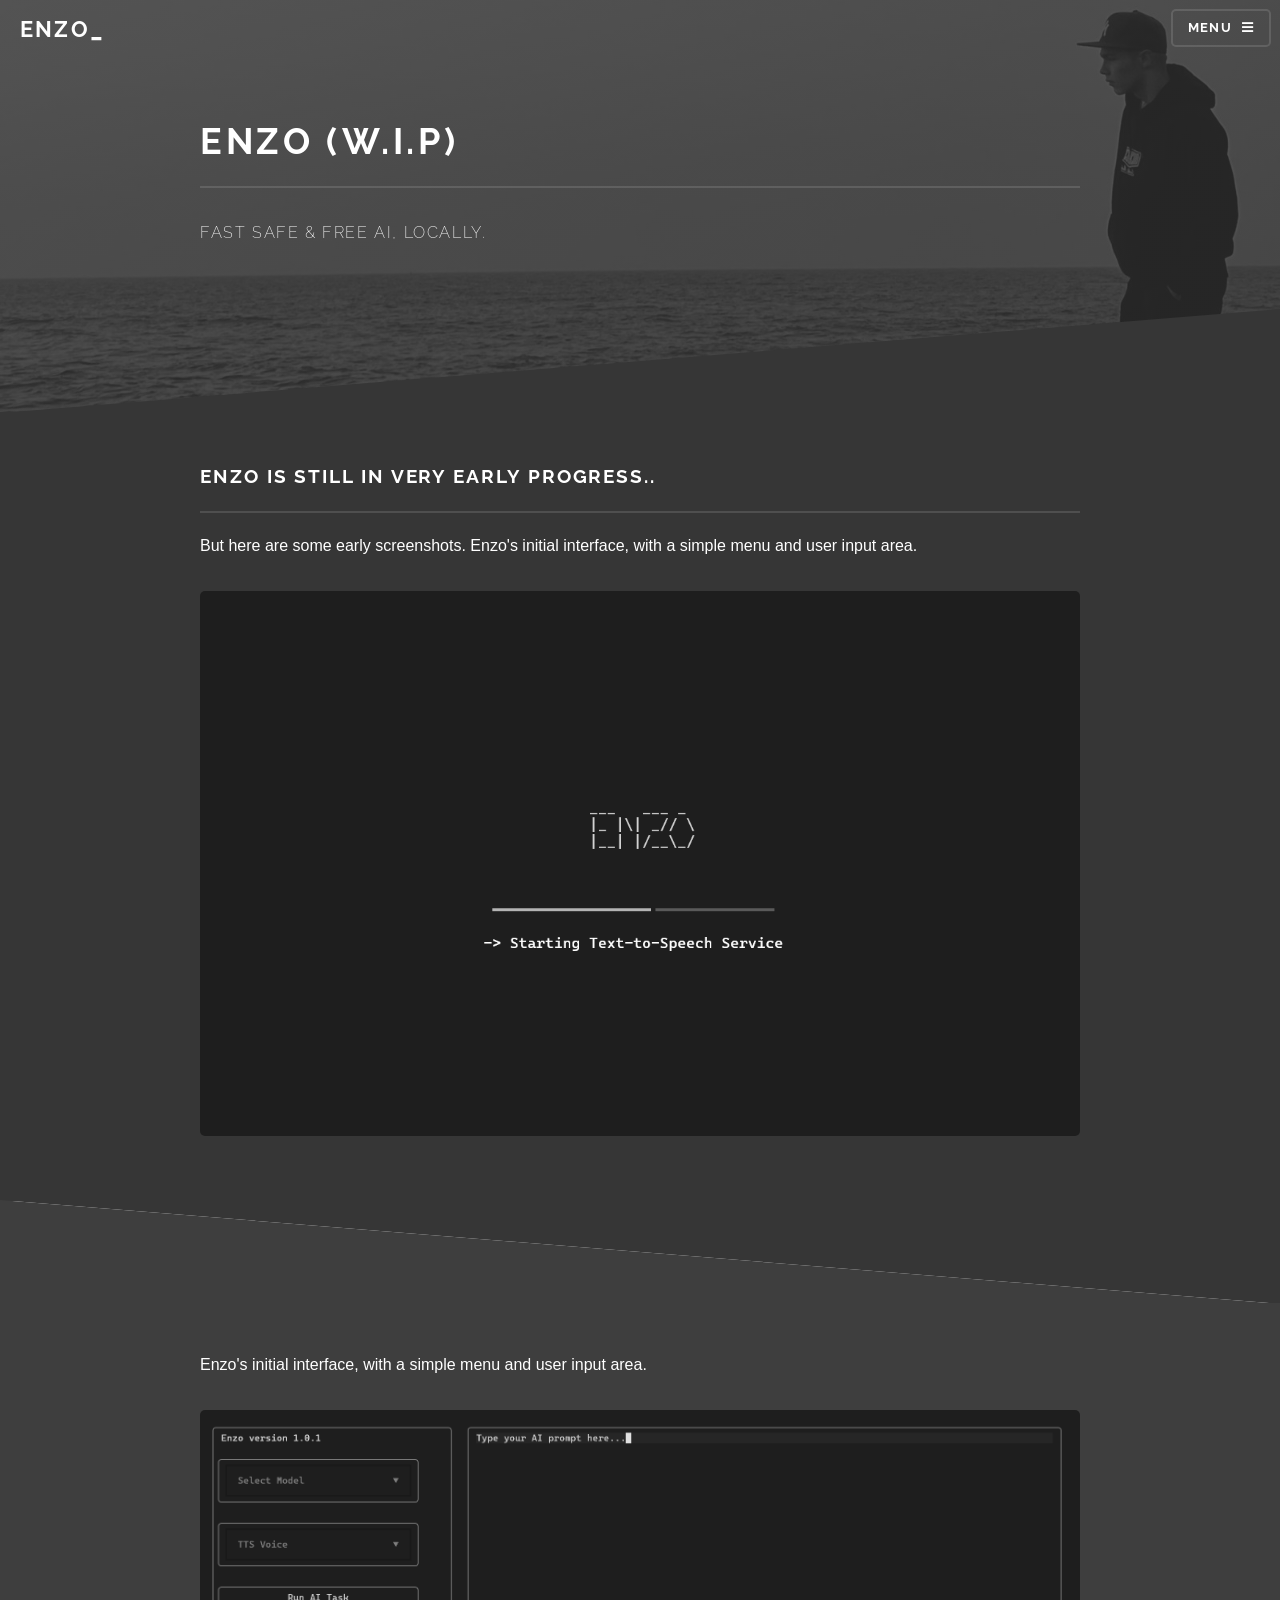
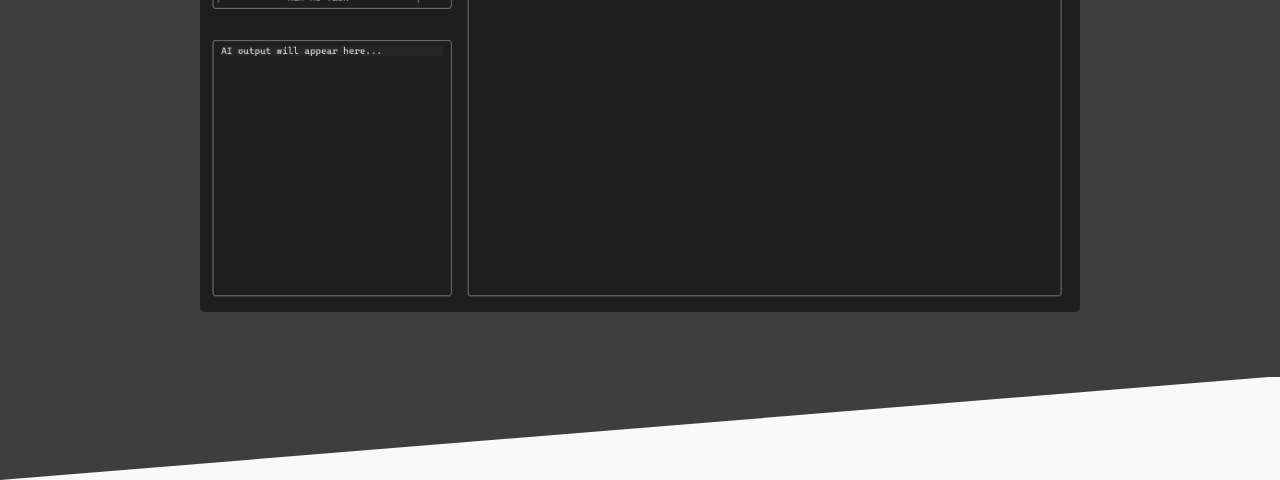
==== commit 602183d2: "Updated website with new images and text." ====
--- a/site/index.html
+++ b/site/index.html
@@ -6,7 +6,7 @@
 -->
 <html>
 	<head>
-		<title>Coopster | Template</title>
+		<title>Enzo</title>
 		<meta charset="utf-8" />
 		<meta name="viewport" content="width=device-width, initial-scale=1, user-scalable=no" />
 		<link rel="stylesheet" href="assets/css/main.css" />
@@ -27,6 +27,7 @@
 						</nav>
 					</header>
 
+				
 				<!-- Menu -->
 					<nav id="menu">
 						<div class="inner">
@@ -40,20 +41,38 @@
 						</div>
 					</nav>
 
+				<!--banner-->
+				<section id="banner">
+					<div class="inner">
+						<h2>Enzo (W.I.P)</h2>
+						<p>Fast Safe & Free AI, Locally.</p>
+					</div>
+				</section>
+
 				<!-- Wrapper -->
 					<section id="wrapper">
-						<header>
-							<div class="inner">
-								<h2>Big things to come..</h2>
-								<p>Enzo is currently in early development.</p>
+							<section id="one" class="wrapper style2">
+								<div class="inner">
+									<div class="content">
+										<h2 class="major">Enzo is still in very early progress..</h2>
+										<p>But here are some early screenshots. Enzo's initial interface, with a simple menu and user input area.</p>
+										<span class ="image main">								
+											<img src="images/Loadscreen.png" alt="" />
+										</span>
+									</div>
+								</div>
+							</section>
 
+					<section id="two" class="wrapper alt style3">
+						<div class="inner">
+							<div class="content">
+								<p>Enzo's initial interface, with a simple menu and user input area.</p>
+								<span class ="image main">								
+									<img src="images/Enzo.png" alt="" />
+								</span>
 							</div>
-						</header>
-
-						<!-- Content -->
+						</div>
 					</section>
-
-				
 			</div>
 
 		<!-- Scripts -->
